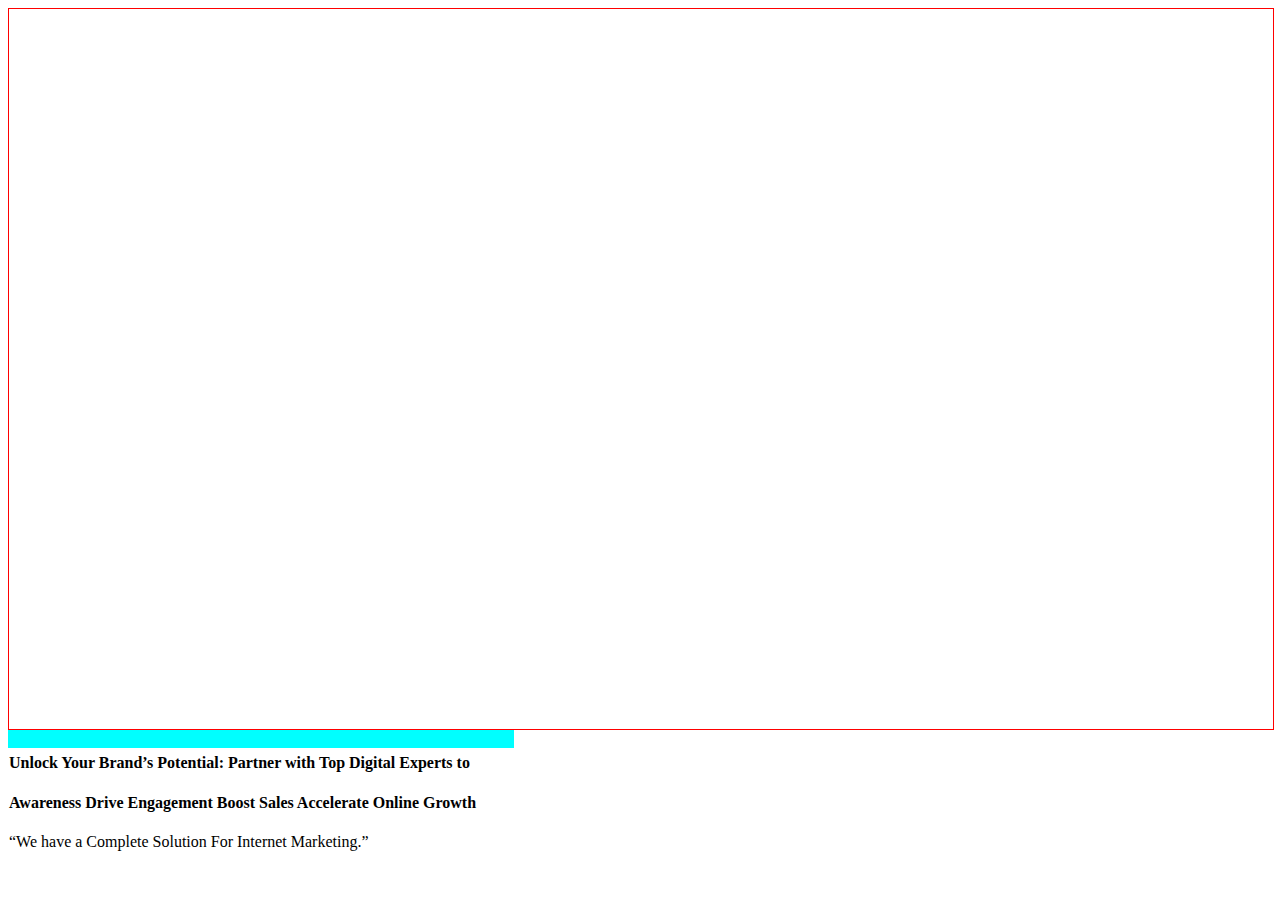
==== 1.html @ ee347265 "load" ====
<!DOCTYPE html>
<html lang="en">

<head>
    <meta charset="UTF-8">
    <meta name="viewport" content="width=device-width, initial-scale=1.0">
    <title>Document</title>
    <style>
        .box {
            height: 80vh;
            border: 1px solid red;
            width: 100%;
        }
    </style>
</head>

<body>
    <div class="box">
        <iframe width="100%" height="100%" style="object-fit: cover;object-position: center;"
            src="https://www.youtube.com/embed/usyYMVoJBBs?autoplay=1&mute=1&loop=1&playlist=usyYMVoJBBs&controls=0&modestbranding=1&rel=0"
            title="YouTube video player" frameborder="0"
            allow="accelerometer; autoplay; clipboard-write; encrypted-media; gyroscope; picture-in-picture; web-share"
            referrerpolicy="strict-origin-when-cross-origin" allowfullscreen></iframe>

        <div class="banner_content">
            <h4>Unlock Your Brand’s Potential: Partner with Top Digital Experts to</h4>
            <h4>Awareness
                Drive Engagement
                Boost Sales
                Accelerate Online Growth</h4>
            <p>“We have a Complete Solution For Internet Marketing.”</p>
        </div>
    </div>



<div style="background-color: aqua;width: 40%;" class="">
    <img src="social-lettering-seo-with-target-search-bar-and-magnifying-glass-text.gif" height="auto" width="50%" alt="">


</div>


</body>

</html>
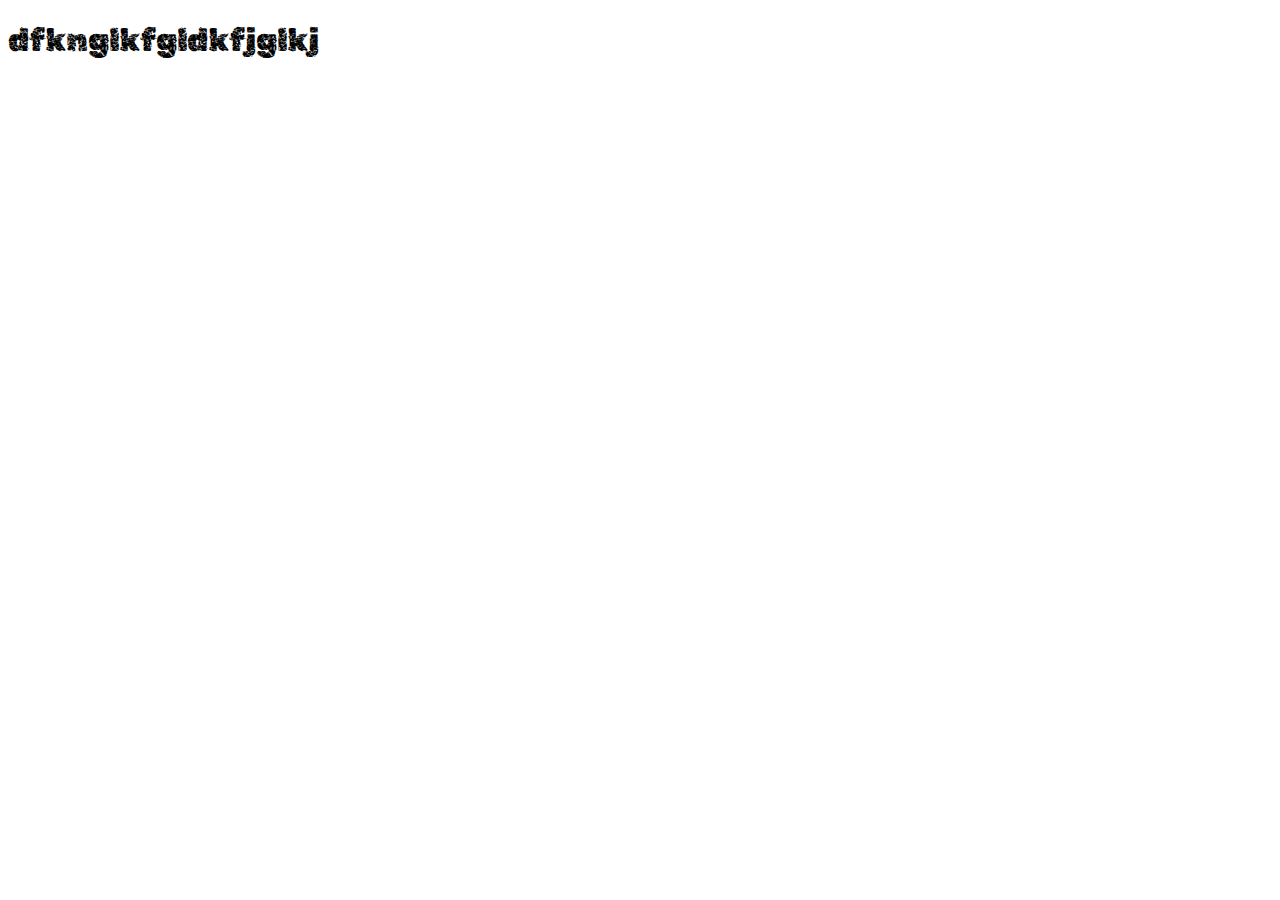
==== commit 62c55c07: "load" ====
--- a/1.html
+++ b/1.html
@@ -5,40 +5,29 @@
     <meta charset="UTF-8">
     <meta name="viewport" content="width=device-width, initial-scale=1.0">
     <title>Document</title>
+    <link rel="preconnect" href="https://fonts.googleapis.com">
+<link rel="preconnect" href="https://fonts.gstatic.com" crossorigin>
+<link href="https://fonts.googleapis.com/css2?family=Edu+AU+VIC+WA+NT+Hand:wght@400..700&family=Rubik+Distressed&family=Rubik+Maps&display=swap" rel="stylesheet">
     <style>
         .box {
             height: 80vh;
             border: 1px solid red;
             width: 100%;
         }
+        .rubik-distressed-regular {
+  font-family: "Rubik Distressed", system-ui;
+  font-weight: 400;
+  font-style: normal;
+}
     </style>
+    
 </head>
 
 <body>
-    <div class="box">
-        <iframe width="100%" height="100%" style="object-fit: cover;object-position: center;"
-            src="https://www.youtube.com/embed/usyYMVoJBBs?autoplay=1&mute=1&loop=1&playlist=usyYMVoJBBs&controls=0&modestbranding=1&rel=0"
-            title="YouTube video player" frameborder="0"
-            allow="accelerometer; autoplay; clipboard-write; encrypted-media; gyroscope; picture-in-picture; web-share"
-            referrerpolicy="strict-origin-when-cross-origin" allowfullscreen></iframe>
-
-        <div class="banner_content">
-            <h4>Unlock Your Brand’s Potential: Partner with Top Digital Experts to</h4>
-            <h4>Awareness
-                Drive Engagement
-                Boost Sales
-                Accelerate Online Growth</h4>
-            <p>“We have a Complete Solution For Internet Marketing.”</p>
-        </div>
-    </div>
+    
 
 
-
-<div style="background-color: aqua;width: 40%;" class="">
-    <img src="social-lettering-seo-with-target-search-bar-and-magnifying-glass-text.gif" height="auto" width="50%" alt="">
-
-
-</div>
+ <h1 class="rubik-distressed-regular">dfknglkfgldkfjglkj</h1>
 
 
 </body>
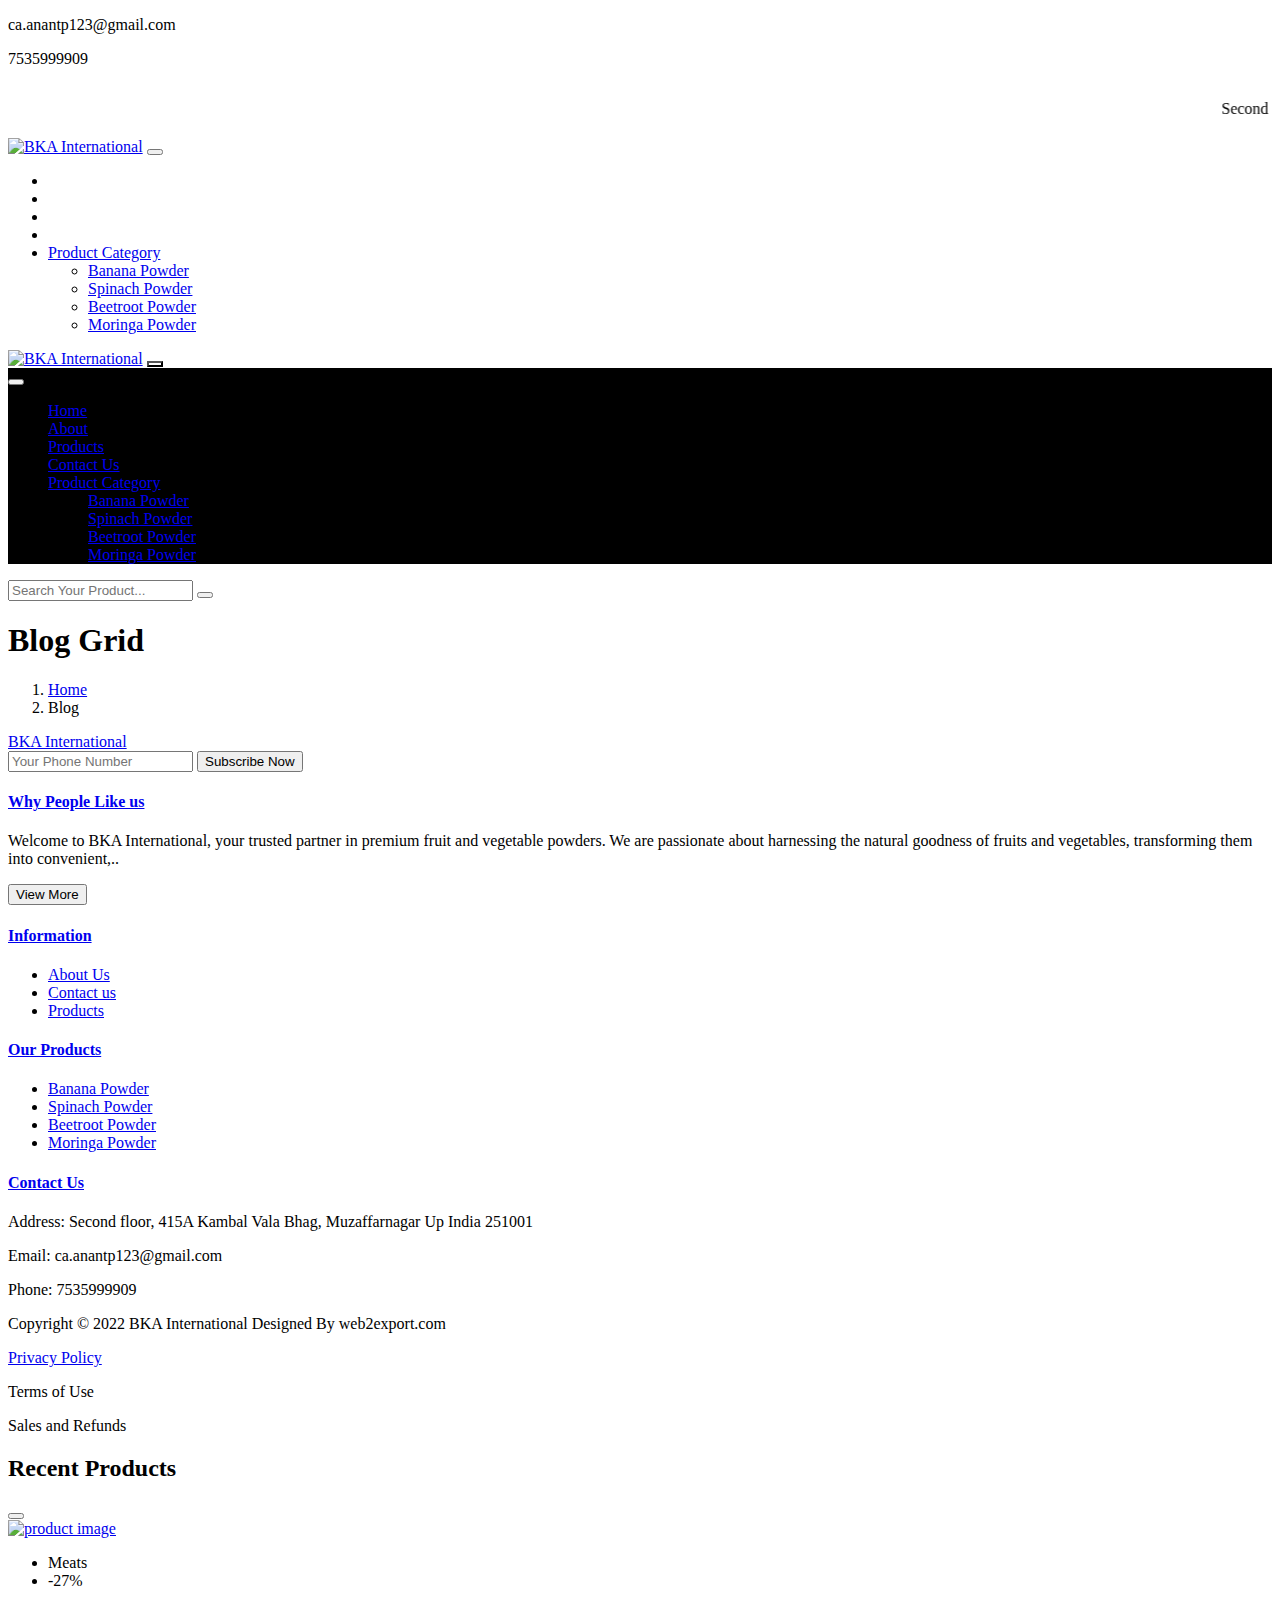
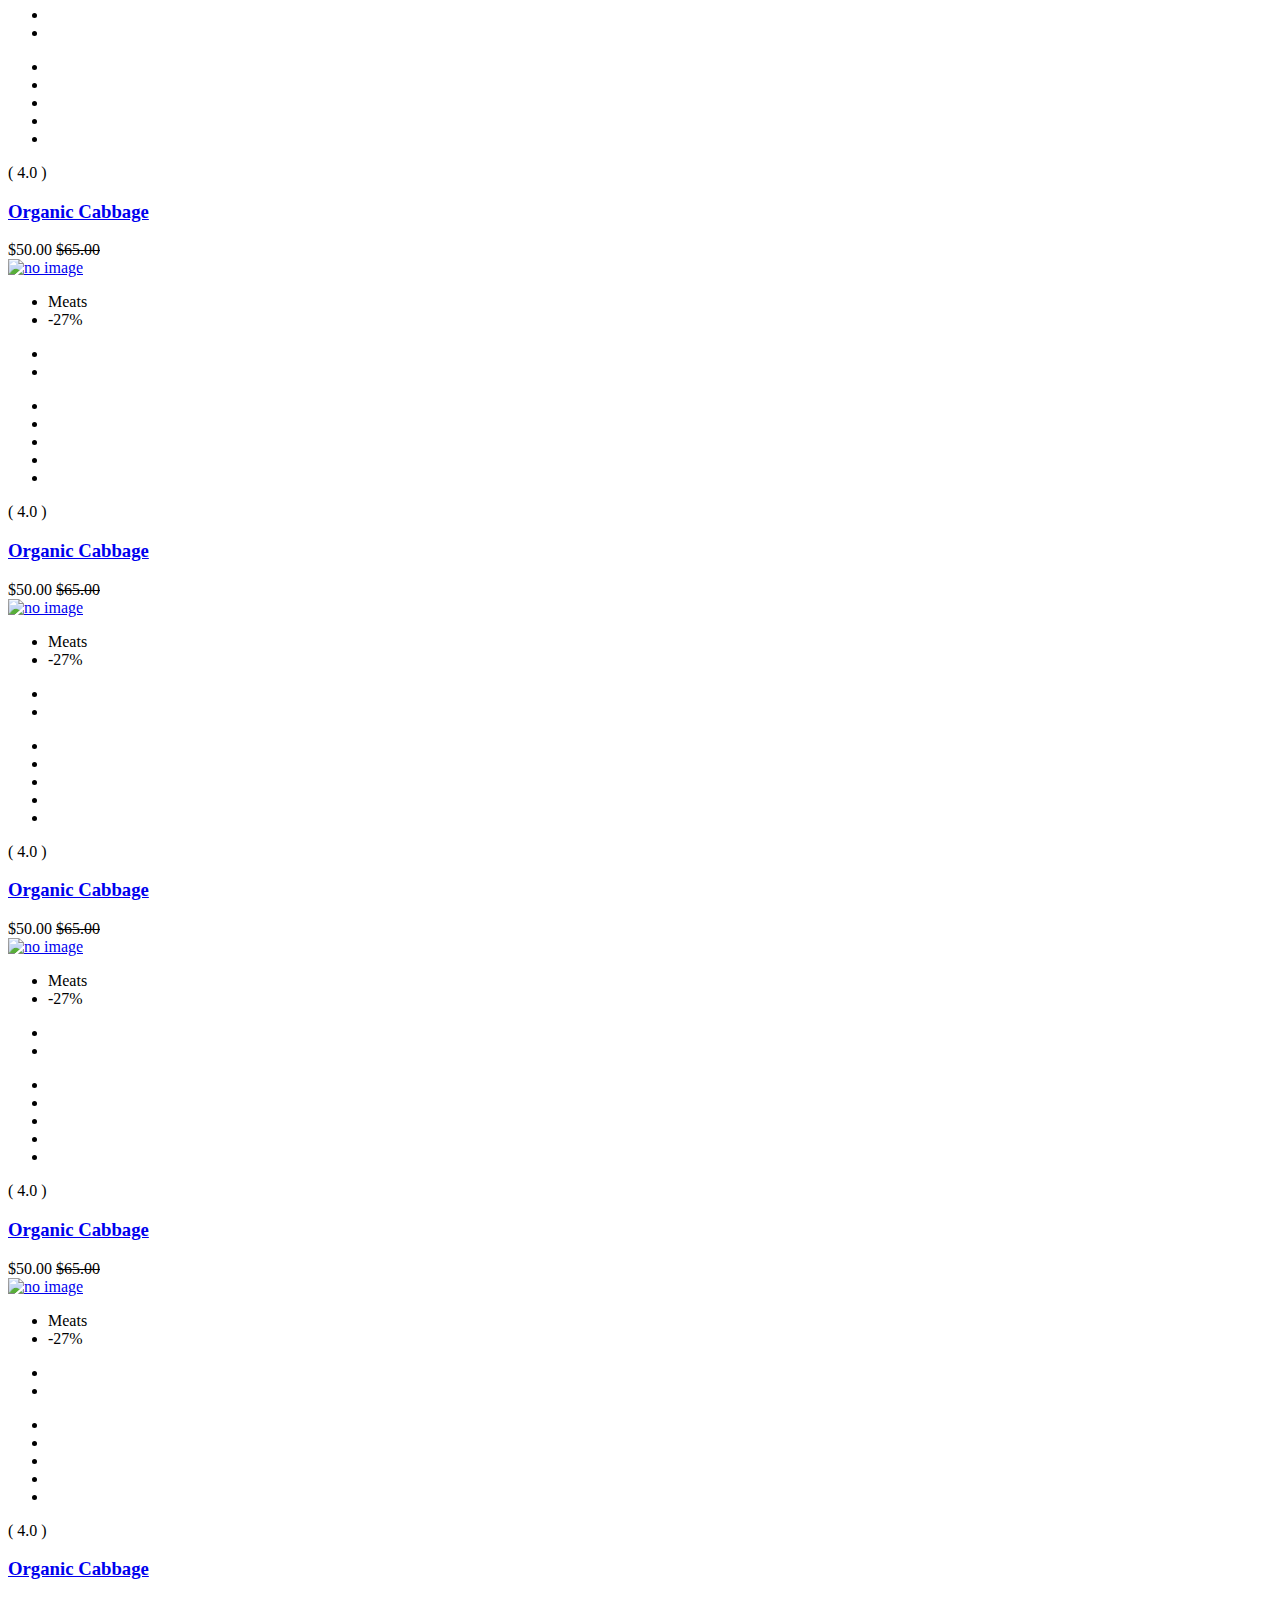
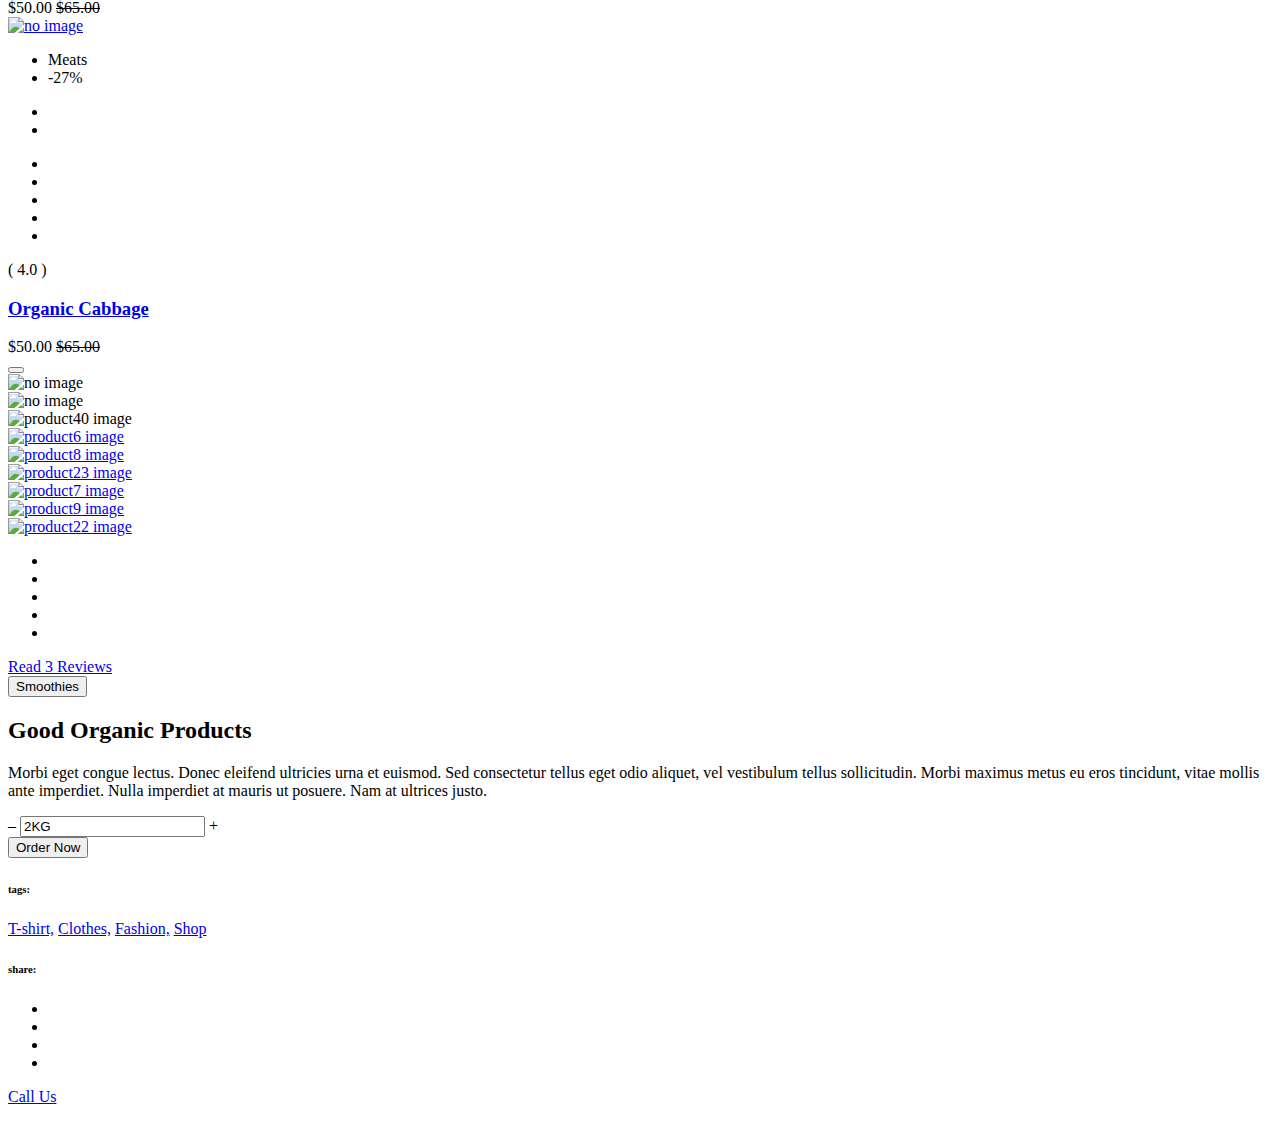
==== commit 30d38bf8: "load" ====
--- a/1.html
+++ b/1.html
@@ -1,35 +1,868 @@
 <!DOCTYPE html>
 <html lang="en">
 
+
 <head>
     <meta charset="UTF-8">
+    <meta http-equiv="X-UA-Compatible" content="IE=edge">
     <meta name="viewport" content="width=device-width, initial-scale=1.0">
-    <title>Document</title>
-    <link rel="preconnect" href="https://fonts.googleapis.com">
-<link rel="preconnect" href="https://fonts.gstatic.com" crossorigin>
-<link href="https://fonts.googleapis.com/css2?family=Edu+AU+VIC+WA+NT+Hand:wght@400..700&family=Rubik+Distressed&family=Rubik+Maps&display=swap" rel="stylesheet">
-    <style>
-        .box {
-            height: 80vh;
-            border: 1px solid red;
-            width: 100%;
-        }
-        .rubik-distressed-regular {
-  font-family: "Rubik Distressed", system-ui;
-  font-weight: 400;
-  font-style: normal;
-}
-    </style>
-    
+    <title>Banana Powder Exporters in Vietnam || Bkainternational </title>
+    <meta name="keywords"
+        content="Banana Powder Exporters in Vietnam , Banana Powder Exporters in Philippines , Banana Powder Exporters in Belgium " />
+    <meta name="description"
+        content="Banana Powder is processed from the fresh bananas. Banana Powder Exporters in Vietnam is typically the best quality powder that is found in many sectors light. " />
+    <link rel="canonical" href=" https://bkainternational.com/ " />
+    <meta name="ROBOTS" content="index, follow" />
+
+    <!-- favicon icon -->
+    <link rel="shortcut icon" href="assets/images/icons/favicon.ico" type="image/x-icon">
+
+    <!-- Include fontawesome CDN -->
+    <link rel="stylesheet" href="../../../../cdnjs.cloudflare.com/ajax/libs/font-awesome/6.0.0-beta3/css/all.min.css"
+        integrity="sha512-Fo3rlrZj/k7ujTnHg4CGR2D7kSs0v4LLanw2qksYuRlEzO+tcaEPQogQ0KaoGN26/zrn20ImR1DfuLWnOo7aBA=="
+        crossorigin="anonymous" referrerpolicy="no-referrer" />
+    <link rel="stylesheet" href="https://cdnjs.cloudflare.com/ajax/libs/font-awesome/6.5.2/css/all.min.css"
+        integrity="sha512-SnH5WK+bZxgPHs44uWIX+LLJAJ9/2PkPKZ5QiAj6Ta86w+fsb2TkcmfRyVX3pBnMFcV7oQPJkl9QevSCWr3W6A=="
+        crossorigin="anonymous" referrerpolicy="no-referrer" />
+    <!-- Include google fonts CDN -->
+    <link rel="preconnect" href="https://fonts.googleapis.com/">
+    <link rel="preconnect" href="https://fonts.gstatic.com/" crossorigin>
+    <link
+        href="https://fonts.googleapis.com/css2?family=Montserrat:wght@400;500;600;700;800;900&amp;family=Roboto:wght@400;500;700;900&amp;display=swap"
+        rel="stylesheet">
+
+    <!-- Include bootstrap CSS -->
+    <link rel="stylesheet" href="assets/css/bootstrap.min.css">
+
+    <!-- Include aos CSS -->
+    <link rel="stylesheet" href="assets/css/aos.css">
+
+    <!-- Include magnific-popup CSS -->
+    <link rel="stylesheet" href="assets/css/magnific-popup.css">
+
+    <!-- Include nice-select CSS -->
+    <link rel="stylesheet" href="assets/css/nice-select.css">
+
+    <!-- Include slick-theme CSS -->
+    <link rel="stylesheet" href="assets/css/slick-theme.css">
+
+    <!-- Include slick CSS -->
+    <link rel="stylesheet" href="assets/css/slick.css">
+
+    <!-- Include stylesheet CSS -->
+    <link rel="stylesheet" href="assets/css/style.css">
+
 </head>
 
 <body>
-    
-
-
- <h1 class="rubik-distressed-regular">dfknglkfgldkfjglkj</h1>
-
+    <!-- body wrap start -->
+    <div class="body-wrap overflow-hidden">
+        <!-- back-to-top start -->
+        <div class="backtotop">
+            <a href="#!" class="scroll">
+                <i class="fas fa-arrow-up fw-bold"></i>
+            </a>
+        </div>
+        <!-- back-to-top end -->
+
+        <!-- header section start -->
+        <header class="header_section header_1">
+            <!-- top header start -->
+            <div class="top_header_main d-none d-sm-block">
+                <div class="container">
+                    <div class="header_top d-flex align-items-center justify-content-between">
+                        <div class="header_top_content d-flex pt-2">
+                            <div class="mail_text_content d-flex">
+                                <p class="mail_icon"><span><i class="far fa-envelope text-white pe-2"></i></span></p>
+                                <p class="mail_text"> ca.anantp123@gmail.com</p>
+                            </div>
+                            <div class="address_text_content d-flex">
+                                <p class="mail_icon"><span><i class="fas fa-map-marker-alt text-white pe-2"></i></span>
+                                </p>
+                                <p class="address_text">7535999909</p>
+                            </div>
+                        </div>
+                        <div class="header_top_socials pt-2">
+                            <marquee behavior="" direction="">
+                                <p class="text-white">Second floor, 415A Kambal Vala Bhag, Muzaffarnagar UP India-251001
+                                </p>
+                            </marquee>
+                        </div>
+                    </div>
+                </div>
+            </div>
+            <!-- top header end -->
+
+            <!-- bottom header start -->
+            <div class="header_bottom_main">
+                <div class="container">
+                    <!-- web menubar start-->
+                    <div class="webMenu d-none d-lg-block position-relative">
+                        <nav class="navbar navbar-expand-lg navbar-light">
+                            <a class="navbar-brand position-relative" href="index.html"> <img src="logo.png"
+                                    height="170px" width="170px" alt="BKA International
+                                "></a>
+                            <button class="navbar-toggler" type="button" data-bs-toggle="collapse"
+                                data-bs-target="#navbarSupportedContent" aria-controls="navbarSupportedContent"
+                                aria-expanded="false" aria-label="Toggle navigation">
+                                <span class="navbar-toggler-icon"></span>
+                            </button>
+                            <div class="collapse navbar-collapse" id="navbarSupportedContent">
+                                <ul class="navbar-nav main_menu_list m-auto after_navbar">
+                                    <li class="nav-item nav_item_has_child px-2 dropdown">
+                                        <a class="nav-link active " style="color:white" href="index.html">Home</a>
+
+
+                                    </li>
+                                    <li class="nav-item nav_item_has_child px-2 dropdown">
+                                        <a class="nav-link    " style="color:white" href="about-us.html">About Us</a>
+
+
+                                    </li>
+                                    <li class="nav-item nav_item_has_child px-2 dropdown">
+                                        <a class="nav-link  " style="color:white" href="contact-us.html">Contact Us</a>
+
+
+                                    </li>
+                                    <li class="nav-item nav_item_has_child px-2 dropdown">
+                                        <a class="nav-link  " style="color:white" href="product.html">Our
+                                            Products</a>
+
+
+                                    </li>
+                                    <li class="nav-item dropdown">
+                                        <a class="nav-link dropdown-toggle" href="#" role="button"
+                                            data-bs-toggle="dropdown" aria-expanded="false">
+                                            Product Category
+                                        </a>
+                                        <ul class="dropdown-menu">
+                                            <li><a class="dropdown-item" href="banana-powder.html">Banana Powder</a>
+                                            </li>
+                                            <li><a class="dropdown-item" href="spinach-powder.html">Spinach Powder</a>
+                                            </li>
+
+                                            <li><a class="dropdown-item" href="beetroot-powder.html">Beetroot Powder</a>
+                                            </li>
+                                            <li><a class="dropdown-item" href="moringa-powder.html">Moringa Powder</a>
+                                            </li>
+                                        </ul>
+                                    </li>
+                                </ul>
+                            </div>
+
+                        </nav>
+
+                    </div>
+                    <!-- mobile menubar start -->
+                    <div class="mobileMenu d-block d-lg-none">
+                        <nav class="navbar navbar-expand-lg navbar-light">
+                            <a class="navbar-brand position-relative" href="index.html"> <img src="logo.png"
+                                    height="150px" width="150px" alt="BKA International
+                                "></a>
+                            <button class="navbar-toggler" style="background:white" type="button"
+                                data-bs-toggle="offcanvas" data-bs-target="#offcanvasScrolling"
+                                aria-controls="offcanvasScrolling" aria-expanded="false" aria-label="Toggle navigation">
+                                <span class="navbar-toggler-icon"></span>
+                            </button>
+                            <div class="offcanvas offcanvas-start show text-bg-dark" style="background:black"
+                                data-bs-scroll="true" data-bs-backdrop="false" tabindex="-1" id="offcanvasScrolling"
+                                aria-labelledby="offcanvasScrollingLabel">
+                                <div class="offcanvas-header">
+                                    <button type="button" class="btn-close mobile_menu_close text-reset"
+                                        data-bs-dismiss="offcanvas" aria-label="Close"></button>
+                                </div>
+                                <div class="offcanvas-body">
+                                    <ul class="navbar-nav main_menu_list m-auto">
+                                        <li class="nav-item pe-4  ">
+                                            <a class="nav-link text-dark" href="index.html">Home</a>
+
+                                        </li>
+                                        <li class="nav-item pe-4  ">
+                                            <a class="nav-link  text-dark" href="about-us.html">About</a>
+
+                                        </li>
+                                        <li class="nav-item pe-4  ">
+                                            <a class="nav-link  text-dark" href="product.html">Products</a>
+
+                                        </li>
+                                        <li class="nav-item pe-5">
+                                            <a class="nav-link  text-dark" href="contact-us.html">Contact Us</a>
+                                        </li>
+                                        <li class="nav-item dropdown">
+                                            <a class="nav-link dropdown-toggle" href="#" role="button"
+                                                data-bs-toggle="dropdown" aria-expanded="false">
+                                                Product Category
+                                            </a>
+                                            <ul class="dropdown-menu">
+                                                <li><a class="dropdown-item" href="banana-powder.html">Banana Powder</a>
+                                                </li>
+                                                <li><a class="dropdown-item" href="spinach-powder.html">Spinach
+                                                        Powder</a></li>
+
+                                                <li><a class="dropdown-item" href="beetroot-powder.html">Beetroot
+                                                        Powder</a></li>
+                                                <li><a class="dropdown-item" href="moringa-powder.html">Moringa
+                                                        Powder</a></li>
+                                            </ul>
+                                        </li>
+                                    </ul>
+                                </div>
+                            </div>
+
+                        </nav>
+                    </div>
+                </div>
+                <!-- collapse search - start -->
+                <div class="main_search_collapse collapse" id="main_search_collapse">
+                    <div class="main_search_form position-relative card">
+                        <div class="container">
+                            <form action="#">
+                                <div class="form_item position-relative">
+                                    <input type="search" class="form-control rounded-pill py-3" name="search"
+                                        placeholder="Search Your Product...">
+                                    <button type="submit" class="submit_btn"><i class="fas fa-search"></i></button>
+                                </div>
+                            </form>
+                        </div>
+                    </div>
+                </div>
+                <!-- collapse search - end -->
+            </div>
+        </header>
+
+        <!-- Page Header Start -->
+        <div class="container-fluid page-header wow fadeIn" data-wow-delay="0.1s">
+            <div class="container">
+                <h1 class="display-3 text-white mb-3 animated slideInDown">Blog Grid</h1>
+                <nav aria-label="breadcrumb animated slideInDown">
+                    <ol class="breadcrumb mb-0">
+                        <li class="breadcrumb-item"><a class="text-white" href="#">Home</a></li>
+
+                        <li class="breadcrumb-item text-white active" aria-current="page">Blog </li>
+                    </ol>
+                </nav>
+            </div>
+        </div>
+        <!-- Page Header End -->
+
+        <div class="container mt-20 pb-20">
+ 
+        </div>
+    </div>
+
+
+
+
+    <!-- footer section start -->
+    <footer class="footer_section position-relative border_top">
+        <div class="footer_section_wrap sec_top_space_50"
+            style="background-image: url(assets/images/footer/footer.png)">
+            <div class="container">
+                <div
+                    class="footer_top_content d-flex flex-column flex-lg-row justify-content-between align-items-center">
+                    <div class="footer_top_logo">
+                        <a href="index-3.html" class="text-white">BKA
+                            International</a>
+                    </div>
+                    <div class="footer_top_subs position-relative">
+                        <input class="rounded-pill" type="search" name="search" placeholder="Your Phone Number">
+                        <a href="#!"><button type="button"
+                                class="btn custom_btn rounded-pill text-white position-absolute">Subscribe Now <i
+                                    class="fas fa-long-arrow-alt-right"></i></button></a>
+                    </div>
+                    <!-- <div class="footer_top_social">
+                            <ul class="list-unstyled d-flex justify-content-end">
+                                <li class="me-3"><a href="#!"><i class="fab fa-twitter"></i></a></li>
+                                <li class="me-3"><a href="#!"><i class="fab fa-facebook-f"></i></a></li>
+                                <li class="me-3"><a href="#!"><i class="fab fa-youtube"></i></a></li>
+                                <li><a href="#!"><i class="fab fa-google-plus-g"></i></a></li>
+                            </ul>
+                        </div> -->
+                </div>
+                <div class="footer_inner_content sec_space_xs_70">
+                    <div class="footer_inner_content_wrap">
+                        <div class="row">
+                            <div class="col-md-6 col-lg-3">
+                                <div class="footer_inner_choose_content">
+                                    <div class="footer_inner_choose_title">
+                                        <h4>
+                                            <a href="#!" class="text-white">Why People Like us</a>
+                                        </h4>
+                                    </div>
+                                    <div class="footer_inner_choose_desc pt-2">
+                                        <p>Welcome to BKA International, your trusted partner in premium fruit and
+                                            vegetable powders. We are passionate about harnessing the natural goodness
+                                            of fruits and vegetables, transforming them into convenient,..</p>
+                                    </div>
+                                    <div class="footer_inner_choose">
+                                        <a href="about-us.html"><button type="button"
+                                                class="btn custom_btn rounded-pill px-4 text-white">View More <i
+                                                    class="fas fa-long-arrow-alt-right"></i></button></a>
+                                    </div>
+                                </div>
+                            </div>
+                            <div class="col-md-6 col-lg-3">
+                                <div class="footer_inner_info_content">
+                                    <div class="footer_inner_info_title">
+                                        <h4>
+                                            <a href="#!" class="text-white">Information</a>
+                                        </h4>
+                                    </div>
+                                    <div class="footer_inner_info_item pt-2">
+                                        <ul class="list-unstyled">
+                                            <li><a href="about-us.html">About Us</a></li>
+                                            <li><a href="contact-us.html">Contact us</a></li>
+
+                                            <li><a href="product.html">Products</a></li>
+
+                                        </ul>
+                                    </div>
+                                </div>
+                            </div>
+                            <div class="col-md-6 col-lg-3">
+                                <div class="footer_inner_acct_content">
+                                    <div class="footer_inner_acct_title">
+                                        <h4>
+                                            <a href="product.html" class="text-white">Our Products</a>
+                                        </h4>
+                                    </div>
+                                    <div class="footer_inner_acct_item pt-2">
+                                        <ul class="list-unstyled">
+
+                                            <li><a href="#!">Banana Powder</a></li>
+                                            <li><a href="#!">Spinach Powder</a></li>
+                                            <li><a href="#!">Beetroot Powder</a></li>
+                                            <li><a href="#!">Moringa Powder</a></li>
+                                        </ul>
+                                    </div>
+                                </div>
+                            </div>
+                            <div class="col-md-6 col-lg-3">
+                                <div class="footer_inner_cotc_content">
+                                    <div class="footer_inner_ctc_title">
+                                        <h4>
+                                            <a href="#!" class="text-white">Contact Us</a>
+                                        </h4>
+                                    </div>
+                                    <div class="footer_inner_ctc_info pt-2 text-white">
+                                        <p>Address: <font>Second floor, 415A Kambal Vala Bhag, Muzaffarnagar Up India
+                                                251001</font>
+                                        </p>
+                                        <p>Email: <font> ca.anantp123@gmail.com
+                                            </font>
+                                        </p>
+                                        <p>Phone: <font> 7535999909
+                                            </font>
+                                        </p>
+                                        <!-- <div class="footer_inner_payment_ctc">
+                                                <div class="footer_inner_payment_title">
+                                                    <h5 class="text-white">Payment Accepted</h5>
+                                                </div>
+                                                <div class="footer_inner_payment_thumb pt-3">
+                                                    <a href="#!"><img src="assets/images/payment/payment.png"
+                                                            alt="no image"></a>
+                                                </div>
+                                            </div> -->
+                                    </div>
+                                </div>
+                            </div>
+                        </div>
+                    </div>
+                </div>
+                <div class="footer_bootom_content">
+                    <div class="footer_bootom_wrap">
+                        <div class="container">
+                            <div class="row">
+                                <div class="col-md-6">
+                                    <div class="footer_bootom_copyright">
+                                        <p>Copyright © 2022 <font>BKA
+                                                International</font> Designed By web2export.com</p>
+                                    </div>
+                                </div>
+                                <div class="col-md-6">
+                                    <div
+                                        class="footer_bootom_privicy_cont d-flex justify-content-center align-items-center">
+                                        <div class="footer_bootom_privicy pe-5">
+                                            <a href="#!">
+                                                <p class="priv position-relative">Privacy Policy</p>
+                                            </a>
+                                        </div>
+                                        <div class="footer_bootom_terms pe-5">
+                                            <p class="position-relative">Terms of Use</p>
+                                        </div>
+                                        <div class="footer_bootom_refunds">
+                                            <p>Sales and Refunds</p>
+                                        </div>
+                                    </div>
+                                </div>
+                            </div>
+                        </div>
+                    </div>
+                </div>
+            </div>
+        </div>
+    </footer>
+    <!-- footer section end -->
+
+    <!-- view recently products start -->
+
+    <div class="modal fade recent_product" id="staticBackdrop" data-bs-backdrop="static" data-bs-keyboard="false"
+        tabindex="-1" aria-labelledby="staticBackdropLabel" aria-hidden="true">
+        <div class="modal-dialog modal-dialog-centered">
+            <div class="modal-content">
+                <div class="modal-header">
+                    <h2 class="recent_product_title">Recent Products</h2>
+                    <button type="button" class="btn-close" data-bs-dismiss="modal" aria-label="Close"></button>
+                </div>
+                <div class="modal-body">
+                    <div class="container">
+                        <div class="row g-2">
+                            <div class="col-sm-6 col-lg-4">
+                                <div class="product_layout_1 overflow-hidden position-relative">
+                                    <div class="product_layout_content bg-white position-relative">
+                                        <div class="product_image_wrap">
+                                            <a class="product_image d-flex justify-content-center align-items-center"
+                                                href="product-detail.html">
+                                                <img src="assets/images/product/product9.png" alt="product image">
+                                            </a>
+                                            <ul class="product_badge_group ul_li_block">
+                                                <li><span
+                                                        class="product_badge badge_meats position-absolute rounded-pill text-uppercase">Meats</span>
+                                                </li>
+                                                <li><span
+                                                        class="product_badge badge_discount position-absolute rounded-pill">-27%</span>
+                                                </li>
+                                            </ul>
+                                            <ul class="product_action_btns ul_li_block d-flex">
+                                                <li><a class="tooltips" data-placement="top" title="Search Product"
+                                                        href="#!"><i class="fas fa-search"></i></a></li>
+                                                <li><a class="tooltips" data-placement="top" title="Add To Cart"
+                                                        href="#product_quick_view" data-bs-toggle="modal"><i
+                                                            class="fas fa-shopping-bag"></i></a></li>
+                                            </ul>
+                                        </div>
+                                        <div class="rating_wrap d-flex">
+                                            <ul class="rating_star ul_li">
+                                                <li class="active"><i class="fas fa-star"></i></li>
+                                                <li class="active"><i class="fas fa-star"></i></li>
+                                                <li class="active"><i class="fas fa-star"></i></li>
+                                                <li class="active"><i class="fas fa-star"></i></li>
+                                                <li><i class="far fa-star"></i></li>
+                                            </ul>
+                                            <span class="shop_review_text">( 4.0 )</span>
+                                        </div>
+                                        <div class="product_content">
+                                            <h3 class="product_title">
+                                                <a href="product-detail.html">Organic Cabbage</a>
+                                            </h3>
+                                            <div class="product_price">
+                                                <span class="sale_price pe-1">$50.00</span>
+                                                <del>$65.00</del>
+                                            </div>
+                                        </div>
+                                    </div>
+                                </div>
+                            </div>
+                            <div class="col-sm-6 col-lg-4">
+                                <div class="product_layout_1 overflow-hidden position-relative">
+                                    <div class="product_layout_content bg-white position-relative">
+                                        <div class="product_image_wrap">
+                                            <a class="product_image d-flex justify-content-center align-items-center"
+                                                href="product-detail.html">
+                                                <img src="assets/images/product/product10.png" alt="no image">
+                                            </a>
+                                            <ul class="product_badge_group ul_li_block">
+                                                <li><span
+                                                        class="product_badge badge_meats position-absolute rounded-pill text-uppercase">Meats</span>
+                                                </li>
+                                                <li><span
+                                                        class="product_badge badge_discount position-absolute rounded-pill">-27%</span>
+                                                </li>
+                                            </ul>
+                                            <ul class="product_action_btns ul_li_block d-flex">
+                                                <li><a class="tooltips" data-placement="top" title="Search Product"
+                                                        href="#!"><i class="fas fa-search"></i></a></li>
+                                                <li><a class="tooltips" data-placement="top" title="Add To Cart"
+                                                        href="#product_quick_view" data-bs-toggle="modal"><i
+                                                            class="fas fa-shopping-bag"></i></a></li>
+                                            </ul>
+                                        </div>
+                                        <div class="rating_wrap d-flex">
+                                            <ul class="rating_star ul_li">
+                                                <li class="active"><i class="fas fa-star"></i></li>
+                                                <li class="active"><i class="fas fa-star"></i></li>
+                                                <li class="active"><i class="fas fa-star"></i></li>
+                                                <li class="active"><i class="fas fa-star"></i></li>
+                                                <li><i class="far fa-star"></i></li>
+                                            </ul>
+                                            <span class="shop_review_text">( 4.0 )</span>
+                                        </div>
+                                        <div class="product_content">
+                                            <h3 class="product_title">
+                                                <a href="product-detail.html">Organic Cabbage</a>
+                                            </h3>
+                                            <div class="product_price">
+                                                <span class="sale_price pe-1">$50.00</span>
+                                                <del>$65.00</del>
+                                            </div>
+                                        </div>
+                                    </div>
+                                </div>
+                            </div>
+                            <div class="col-sm-6 col-lg-4">
+                                <div class="product_layout_1 overflow-hidden position-relative">
+                                    <div class="product_layout_content bg-white position-relative">
+                                        <div class="product_image_wrap">
+                                            <a class="product_image d-flex justify-content-center align-items-center"
+                                                href="product-detail.html">
+                                                <img src="assets/images/product/product11.png" alt="no image">
+                                            </a>
+                                            <ul class="product_badge_group ul_li_block">
+                                                <li><span
+                                                        class="product_badge badge_meats position-absolute rounded-pill text-uppercase">Meats</span>
+                                                </li>
+                                                <li><span
+                                                        class="product_badge badge_discount position-absolute rounded-pill">-27%</span>
+                                                </li>
+                                            </ul>
+                                            <ul class="product_action_btns ul_li_block d-flex">
+                                                <li><a class="tooltips" data-placement="top" title="Search Product"
+                                                        href="#!"><i class="fas fa-search"></i></a></li>
+                                                <li><a class="tooltips" data-placement="top" title="Add To Cart"
+                                                        href="#product_quick_view" data-bs-toggle="modal"><i
+                                                            class="fas fa-shopping-bag"></i></a></li>
+                                            </ul>
+                                        </div>
+                                        <div class="rating_wrap d-flex">
+                                            <ul class="rating_star ul_li">
+                                                <li class="active"><i class="fas fa-star"></i></li>
+                                                <li class="active"><i class="fas fa-star"></i></li>
+                                                <li class="active"><i class="fas fa-star"></i></li>
+                                                <li class="active"><i class="fas fa-star"></i></li>
+                                                <li><i class="far fa-star"></i></li>
+                                            </ul>
+                                            <span class="shop_review_text">( 4.0 )</span>
+                                        </div>
+                                        <div class="product_content">
+                                            <h3 class="product_title">
+                                                <a href="product-detail.html">Organic Cabbage</a>
+                                            </h3>
+                                            <div class="product_price">
+                                                <span class="sale_price pe-1">$50.00</span>
+                                                <del>$65.00</del>
+                                            </div>
+                                        </div>
+                                    </div>
+                                </div>
+                            </div>
+                            <div class="col-sm-6 col-lg-4">
+                                <div class="product_layout_1 overflow-hidden position-relative">
+                                    <div class="product_layout_content bg-white position-relative">
+                                        <div class="product_image_wrap">
+                                            <a class="product_image d-flex justify-content-center align-items-center"
+                                                href="product-detail.html">
+                                                <img src="assets/images/product/product12.png" alt="no image">
+                                            </a>
+                                            <ul class="product_badge_group ul_li_block">
+                                                <li><span
+                                                        class="product_badge badge_meats position-absolute rounded-pill text-uppercase">Meats</span>
+                                                </li>
+                                                <li><span
+                                                        class="product_badge badge_discount position-absolute rounded-pill">-27%</span>
+                                                </li>
+                                            </ul>
+                                            <ul class="product_action_btns ul_li_block d-flex">
+                                                <li><a class="tooltips" data-placement="top" title="Search Product"
+                                                        href="#!"><i class="fas fa-search"></i></a></li>
+                                                <li><a class="tooltips" data-placement="top" title="Add To Cart"
+                                                        href="#product_quick_view" data-bs-toggle="modal"><i
+                                                            class="fas fa-shopping-bag"></i></a></li>
+                                            </ul>
+                                        </div>
+                                        <div class="rating_wrap d-flex">
+                                            <ul class="rating_star ul_li">
+                                                <li class="active"><i class="fas fa-star"></i></li>
+                                                <li class="active"><i class="fas fa-star"></i></li>
+                                                <li class="active"><i class="fas fa-star"></i></li>
+                                                <li class="active"><i class="fas fa-star"></i></li>
+                                                <li><i class="far fa-star"></i></li>
+                                            </ul>
+                                            <span class="shop_review_text">( 4.0 )</span>
+                                        </div>
+                                        <div class="product_content">
+                                            <h3 class="product_title">
+                                                <a href="product-detail.html">Organic Cabbage</a>
+                                            </h3>
+                                            <div class="product_price">
+                                                <span class="sale_price pe-1">$50.00</span>
+                                                <del>$65.00</del>
+                                            </div>
+                                        </div>
+                                    </div>
+                                </div>
+                            </div>
+                            <div class="col-sm-6 col-lg-4">
+                                <div class="product_layout_1 overflow-hidden position-relative">
+                                    <div class="product_layout_content bg-white position-relative">
+                                        <div class="product_image_wrap">
+                                            <a class="product_image d-flex justify-content-center align-items-center"
+                                                href="product-detail.html">
+                                                <img src="assets/images/product/product9.png" alt="no image">
+                                            </a>
+                                            <ul class="product_badge_group ul_li_block">
+                                                <li><span
+                                                        class="product_badge badge_meats position-absolute rounded-pill text-uppercase">Meats</span>
+                                                </li>
+                                                <li><span
+                                                        class="product_badge badge_discount position-absolute rounded-pill">-27%</span>
+                                                </li>
+                                            </ul>
+                                            <ul class="product_action_btns ul_li_block d-flex">
+                                                <li><a class="tooltips" data-placement="top" title="Search Product"
+                                                        href="#!"><i class="fas fa-search"></i></a></li>
+                                                <li><a class="tooltips" data-placement="top" title="Add To Cart"
+                                                        href="#product_quick_view" data-bs-toggle="modal"><i
+                                                            class="fas fa-shopping-bag"></i></a></li>
+                                            </ul>
+                                        </div>
+                                        <div class="rating_wrap d-flex">
+                                            <ul class="rating_star ul_li">
+                                                <li class="active"><i class="fas fa-star"></i></li>
+                                                <li class="active"><i class="fas fa-star"></i></li>
+                                                <li class="active"><i class="fas fa-star"></i></li>
+                                                <li class="active"><i class="fas fa-star"></i></li>
+                                                <li><i class="far fa-star"></i></li>
+                                            </ul>
+                                            <span class="shop_review_text">( 4.0 )</span>
+                                        </div>
+                                        <div class="product_content">
+                                            <h3 class="product_title">
+                                                <a href="product-detail.html">Organic Cabbage</a>
+                                            </h3>
+                                            <div class="product_price">
+                                                <span class="sale_price pe-1">$50.00</span>
+                                                <del>$65.00</del>
+                                            </div>
+                                        </div>
+                                    </div>
+                                </div>
+                            </div>
+                            <div class="col-sm-6 col-lg-4">
+                                <div class="product_layout_1 overflow-hidden position-relative">
+                                    <div class="product_layout_content bg-white position-relative">
+                                        <div class="product_image_wrap">
+                                            <a class="product_image d-flex justify-content-center align-items-center"
+                                                href="product-detail.html">
+                                                <img src="assets/images/product/product10.png" alt="no image">
+                                            </a>
+                                            <ul class="product_badge_group ul_li_block">
+                                                <li><span
+                                                        class="product_badge badge_meats position-absolute rounded-pill text-uppercase">Meats</span>
+                                                </li>
+                                                <li><span
+                                                        class="product_badge badge_discount position-absolute rounded-pill">-27%</span>
+                                                </li>
+                                            </ul>
+                                            <ul class="product_action_btns ul_li_block d-flex">
+                                                <li><a class="tooltips" data-placement="top" title="Search Product"
+                                                        href="#!"><i class="fas fa-search"></i></a></li>
+                                                <li><a class="tooltips" data-placement="top" title="Add To Cart"
+                                                        href="#product_quick_view" data-bs-toggle="modal"><i
+                                                            class="fas fa-shopping-bag"></i></a></li>
+                                            </ul>
+                                        </div>
+                                        <div class="rating_wrap d-flex">
+                                            <ul class="rating_star ul_li">
+                                                <li class="active"><i class="fas fa-star"></i></li>
+                                                <li class="active"><i class="fas fa-star"></i></li>
+                                                <li class="active"><i class="fas fa-star"></i></li>
+                                                <li class="active"><i class="fas fa-star"></i></li>
+                                                <li><i class="far fa-star"></i></li>
+                                            </ul>
+                                            <span class="shop_review_text">( 4.0 )</span>
+                                        </div>
+                                        <div class="product_content">
+                                            <h3 class="product_title">
+                                                <a href="product-detail.html">Organic Cabbage</a>
+                                            </h3>
+                                            <div class="product_price">
+                                                <span class="sale_price pe-1">$50.00</span>
+                                                <del>$65.00</del>
+                                            </div>
+                                        </div>
+                                    </div>
+                                </div>
+                            </div>
+                        </div>
+                    </div>
+                </div>
+            </div>
+        </div>
+    </div>
+
+    <!-- view recently products end -->
+
+    <!-- quick-view start -->
+
+    <div class="modal fade quick_view" id="product_quick_view" tabindex="-1" aria-labelledby="exampleModalLabel"
+        aria-hidden="true">
+        <div class="modal-dialog modal-dialog-centered">
+            <div class="modal-content position-relative">
+                <button type="button" class="btn-close position-absolute" data-bs-dismiss="modal" aria-label="Close"><i
+                        class="fas fa-times"></i></button>
+                <div class="modal-body p-0">
+                    <div class="container-fluid-full product10_wrap sec_space_small"
+                        style="background-image: url(assets/images/backgrounds/bg17.png)">
+                        <div class="row justify-content-center p-5">
+                            <div class="col-lg-6">
+                                <div class="product10_thumb_content d-flex flex-column">
+                                    <div class="product11_slide_item">
+                                        <div
+                                            class="d-flex justify-content-center align-items-center position-relative overflow-hidden">
+                                            <img src="assets/images/product/product40.png" alt="no image">
+                                        </div>
+                                        <div
+                                            class="d-flex justify-content-center align-items-center position-relative overflow-hidden">
+                                            <img src="assets/images/product/product40.png" alt="no image">
+                                        </div>
+                                        <div
+                                            class="d-flex justify-content-center align-items-center position-relative overflow-hidden">
+                                            <img src="assets/images/product/product40.png" alt="product40 image">
+                                        </div>
+                                    </div>
+
+                                    <div class="product10_thumb_item product11_slide_thumb">
+                                        <div class="thumb_item">
+                                            <a href="#!"><img src="assets/images/product/product6.png"
+                                                    alt="product6 image"></a>
+                                        </div>
+                                        <div class="thumb_item">
+                                            <a href="#!"><img src="assets/images/product/product8.png"
+                                                    alt="product8 image"></a>
+                                        </div>
+                                        <div class="thumb_item">
+                                            <a href="#!"><img src="assets/images/product/product23.png"
+                                                    alt="product23 image"></a>
+                                        </div>
+                                        <div class="thumb_item">
+                                            <a href="#!"><img src="assets/images/product/product6.png"
+                                                    alt="product7 image"></a>
+                                        </div>
+                                        <div class="thumb_item">
+                                            <a href="#!"><img src="assets/images/product/product8.png"
+                                                    alt="product9 image"></a>
+                                        </div>
+                                        <div class="thumb_item">
+                                            <a href="#!"><img src="assets/images/product/product23.png"
+                                                    alt="product22 image"></a>
+                                        </div>
+                                    </div>
+                                </div>
+                            </div>
+                            <div class="col-lg-6">
+                                <div class="rating_wrap d-flex justify-content-between">
+                                    <div class="rating_review_cont d-flex d-flex align-items-center">
+                                        <ul class="rating_star ul_li">
+                                            <li class="active"><i class="fas fa-star"></i></li>
+                                            <li class="active"><i class="fas fa-star"></i></li>
+                                            <li class="active"><i class="fas fa-star"></i></li>
+                                            <li class="active"><i class="fas fa-star"></i></li>
+                                            <li><i class="far fa-star"></i></li>
+                                        </ul>
+                                        <a href="#!" class="review">Read 3 Reviews</a>
+                                    </div>
+                                    <div class="product_btn">
+                                        <a href="#"><button type="button"
+                                                class="btn custom_btn rounded-pill px-4 text-white">Smoothies</button></a>
+                                    </div>
+                                </div>
+                                <h2 class="product_detail_title">Good Organic Products</h2>
+                                <p class="product_detail_desc py-2">Morbi eget congue lectus. Donec eleifend
+                                    ultricies urna et euismod. Sed consectetur tellus eget odio aliquet, vel
+                                    vestibulum tellus sollicitudin. Morbi maximus metus eu eros tincidunt, vitae
+                                    mollis ante imperdiet. Nulla imperdiet at mauris ut posuere. Nam at ultrices
+                                    justo.</p>
+                                <div class="product10_quantity_btn_wrap d-flex align-items-center">
+                                    <div class="quantity_input bg-white">
+                                        <form action="#">
+                                            <span class="input_number_decrement">–</span>
+                                            <input class="input_number" value="2KG">
+                                            <span class="input_number_increment">+</span>
+                                        </form>
+                                    </div>
+                                    <a href="#"><button type="button"
+                                            class="btn custom_btn rounded-pill ms-3 px-5 py-3 text-white">Order Now
+                                            <i class="fas fa-long-arrow-alt-right"></i></button></a>
+                                </div>
+                                <div class="product_tags_wrap d-flex align-items-center mt-5">
+                                    <h6 class="product_tags_title text-uppercase">tags:</h6>
+                                    <div class="tags_item d-flex align-items-center">
+                                        <a href="#!">T-shirt,</a>
+                                        <a class="ms-1" href="#!">Clothes,</a>
+                                        <a class="ms-1" href="#!">Fashion,</a>
+                                        <a class="ms-1" href="#!">Shop</a>
+                                    </div>
+                                </div>
+                                <div class="product_social_links d-flex align-items-center">
+                                    <h6 class="product_social_title text-uppercase">share:</h6>
+                                    <ul class="list-unstyled d-flex mb-0">
+                                        <li><a href="#!"><i class="fab fa-facebook-f"></i></a></li>
+                                        <li><a href="#!"><i class="fab fa-twitter"></i></a></li>
+                                        <li><a href="#!"><i class="fab fa-google-plus-g"></i></a></li>
+                                        <li><a href="#!"><i class="fab fa-pinterest-p"></i></a></li>
+                                    </ul>
+                                </div>
+                            </div>
+                        </div>
+                    </div>
+                </div>
+            </div>
+        </div>
+    </div>
+
+    <!-- quick-view end -->
+
+    </div>
+    <!-- body wrap end -->
+
+    <div class="fixed-bottom p-4">
+        <a href="https://wa.me/917535999909?text=" class="mb-2">
+            <i class="fa-brands fa-whatsapp fa-bounce display-3" style="color: #63E6BE;"></i>
+        </a>
+        <p>
+            <a href="tel:7535999909" class="btn btn-danger"><i class="fa-solid fa-phone fa-shake"></i> Call Us</a>
+        </p>
+    </div>
+
+
+
+    <!-- Include jquery js -->
+    <script src="assets/js/jquery.min.js"></script>
+
+    <!-- Include bootstrap-bundle js -->
+    <script src="assets/js/bootstrap.bundle.min.js"></script>
+
+    <!-- Include aos js -->
+    <script src="assets/js/aos.js"></script>
+
+    <!-- Include jquery-magnific-popup js -->
+    <script src="assets/js/magnific-popup.min.js"></script>
+
+    <!-- Include nice-select js -->
+    <script src="assets/js/nice-select.min.js"></script>
+
+    <!-- Include jquery-countdown js -->
+    <script src="assets/js/countdown.min.js"></script>
+
+    <!-- Include slick js -->
+    <script src="assets/js/slick.min.js"></script>
+
+    <!-- Include custom js -->
+    <script src="assets/js/custom.js"></script>
 
 </body>
 
+
+<!-- Mirrored from jthemes.net/themes/html/organic/index-4.html by HTTrack Website Copier/3.x [XR&CO'2014], Tue, 02 Jul 2024 04:43:31 GMT -->
+
 </html>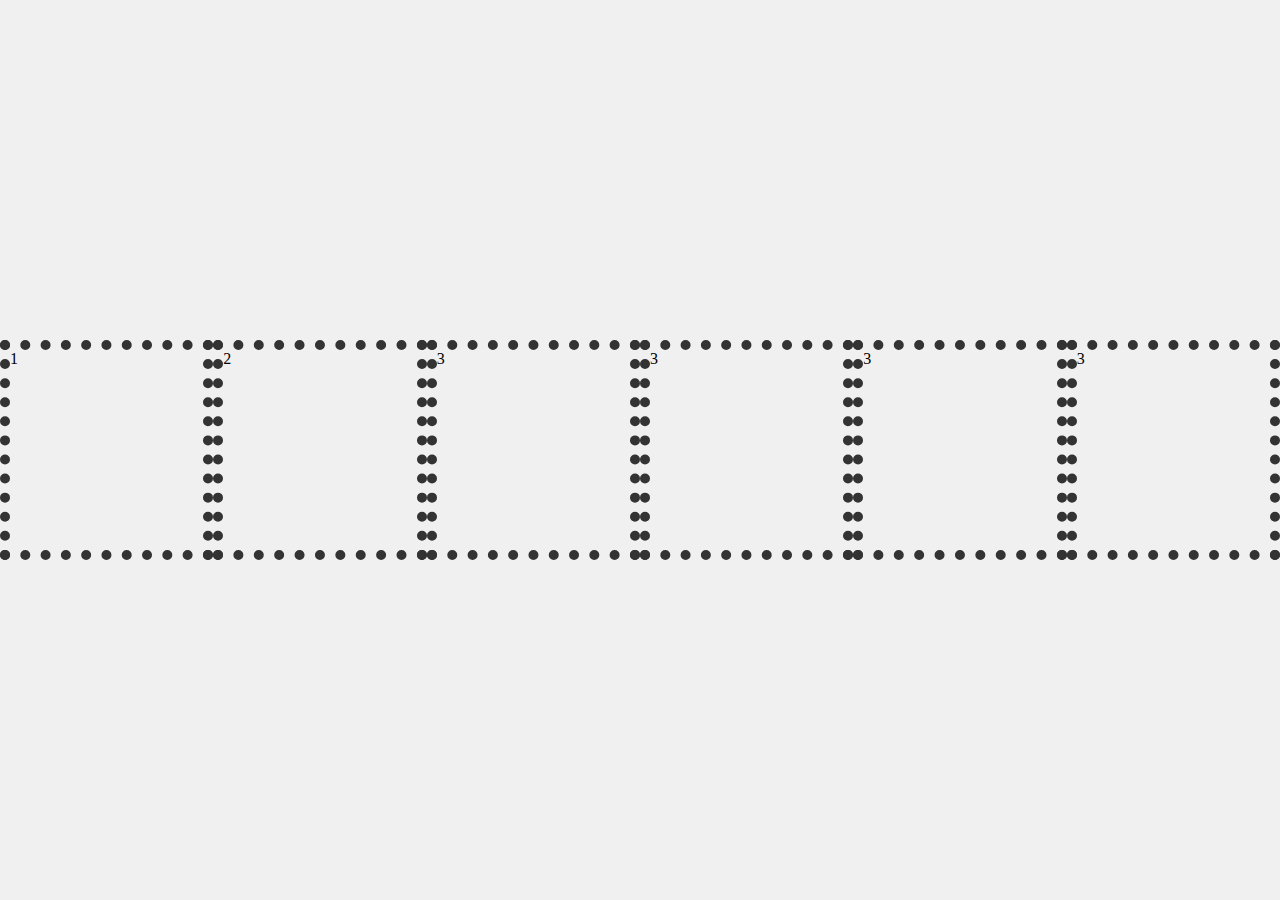
==== commit 426ef37d: "load" ====
--- a/1.html
+++ b/1.html
@@ -1,868 +1,47 @@
 <!DOCTYPE html>
 <html lang="en">
-
-
 <head>
     <meta charset="UTF-8">
-    <meta http-equiv="X-UA-Compatible" content="IE=edge">
     <meta name="viewport" content="width=device-width, initial-scale=1.0">
-    <title>Banana Powder Exporters in Vietnam || Bkainternational </title>
-    <meta name="keywords"
-        content="Banana Powder Exporters in Vietnam , Banana Powder Exporters in Philippines , Banana Powder Exporters in Belgium " />
-    <meta name="description"
-        content="Banana Powder is processed from the fresh bananas. Banana Powder Exporters in Vietnam is typically the best quality powder that is found in many sectors light. " />
-    <link rel="canonical" href=" https://bkainternational.com/ " />
-    <meta name="ROBOTS" content="index, follow" />
+   <style>
+    body {
+    margin: 0;
+    height: 100vh;
+    display: flex;
+    justify-content: center;
+    align-items: center;
+    overflow: hidden;
+    background-color: #f0f0f0;
+}
 
-    <!-- favicon icon -->
-    <link rel="shortcut icon" href="assets/images/icons/favicon.ico" type="image/x-icon">
+.dotted-border {
+    width: 200px;
+    height: 200px;
+    border: 10px dotted #333;
+    position: relative;
+    left: 0%;
+    animation: moveY 13s linear infinite;
+}
 
-    <!-- Include fontawesome CDN -->
-    <link rel="stylesheet" href="../../../../cdnjs.cloudflare.com/ajax/libs/font-awesome/6.0.0-beta3/css/all.min.css"
-        integrity="sha512-Fo3rlrZj/k7ujTnHg4CGR2D7kSs0v4LLanw2qksYuRlEzO+tcaEPQogQ0KaoGN26/zrn20ImR1DfuLWnOo7aBA=="
-        crossorigin="anonymous" referrerpolicy="no-referrer" />
-    <link rel="stylesheet" href="https://cdnjs.cloudflare.com/ajax/libs/font-awesome/6.5.2/css/all.min.css"
-        integrity="sha512-SnH5WK+bZxgPHs44uWIX+LLJAJ9/2PkPKZ5QiAj6Ta86w+fsb2TkcmfRyVX3pBnMFcV7oQPJkl9QevSCWr3W6A=="
-        crossorigin="anonymous" referrerpolicy="no-referrer" />
-    <!-- Include google fonts CDN -->
-    <link rel="preconnect" href="https://fonts.googleapis.com/">
-    <link rel="preconnect" href="https://fonts.gstatic.com/" crossorigin>
-    <link
-        href="https://fonts.googleapis.com/css2?family=Montserrat:wght@400;500;600;700;800;900&amp;family=Roboto:wght@400;500;700;900&amp;display=swap"
-        rel="stylesheet">
+@keyframes moveY {
+    0% {
+      left: 100%;
+    }
+    100% {
+        left: -100%;
 
-    <!-- Include bootstrap CSS -->
-    <link rel="stylesheet" href="assets/css/bootstrap.min.css">
+    }
+}
 
-    <!-- Include aos CSS -->
-    <link rel="stylesheet" href="assets/css/aos.css">
-
-    <!-- Include magnific-popup CSS -->
-    <link rel="stylesheet" href="assets/css/magnific-popup.css">
-
-    <!-- Include nice-select CSS -->
-    <link rel="stylesheet" href="assets/css/nice-select.css">
-
-    <!-- Include slick-theme CSS -->
-    <link rel="stylesheet" href="assets/css/slick-theme.css">
-
-    <!-- Include slick CSS -->
-    <link rel="stylesheet" href="assets/css/slick.css">
-
-    <!-- Include stylesheet CSS -->
-    <link rel="stylesheet" href="assets/css/style.css">
-
+   </style>
+    <title>Infinite Dotted Border</title>
 </head>
-
 <body>
-    <!-- body wrap start -->
-    <div class="body-wrap overflow-hidden">
-        <!-- back-to-top start -->
-        <div class="backtotop">
-            <a href="#!" class="scroll">
-                <i class="fas fa-arrow-up fw-bold"></i>
-            </a>
-        </div>
-        <!-- back-to-top end -->
-
-        <!-- header section start -->
-        <header class="header_section header_1">
-            <!-- top header start -->
-            <div class="top_header_main d-none d-sm-block">
-                <div class="container">
-                    <div class="header_top d-flex align-items-center justify-content-between">
-                        <div class="header_top_content d-flex pt-2">
-                            <div class="mail_text_content d-flex">
-                                <p class="mail_icon"><span><i class="far fa-envelope text-white pe-2"></i></span></p>
-                                <p class="mail_text"> ca.anantp123@gmail.com</p>
-                            </div>
-                            <div class="address_text_content d-flex">
-                                <p class="mail_icon"><span><i class="fas fa-map-marker-alt text-white pe-2"></i></span>
-                                </p>
-                                <p class="address_text">7535999909</p>
-                            </div>
-                        </div>
-                        <div class="header_top_socials pt-2">
-                            <marquee behavior="" direction="">
-                                <p class="text-white">Second floor, 415A Kambal Vala Bhag, Muzaffarnagar UP India-251001
-                                </p>
-                            </marquee>
-                        </div>
-                    </div>
-                </div>
-            </div>
-            <!-- top header end -->
-
-            <!-- bottom header start -->
-            <div class="header_bottom_main">
-                <div class="container">
-                    <!-- web menubar start-->
-                    <div class="webMenu d-none d-lg-block position-relative">
-                        <nav class="navbar navbar-expand-lg navbar-light">
-                            <a class="navbar-brand position-relative" href="index.html"> <img src="logo.png"
-                                    height="170px" width="170px" alt="BKA International
-                                "></a>
-                            <button class="navbar-toggler" type="button" data-bs-toggle="collapse"
-                                data-bs-target="#navbarSupportedContent" aria-controls="navbarSupportedContent"
-                                aria-expanded="false" aria-label="Toggle navigation">
-                                <span class="navbar-toggler-icon"></span>
-                            </button>
-                            <div class="collapse navbar-collapse" id="navbarSupportedContent">
-                                <ul class="navbar-nav main_menu_list m-auto after_navbar">
-                                    <li class="nav-item nav_item_has_child px-2 dropdown">
-                                        <a class="nav-link active " style="color:white" href="index.html">Home</a>
-
-
-                                    </li>
-                                    <li class="nav-item nav_item_has_child px-2 dropdown">
-                                        <a class="nav-link    " style="color:white" href="about-us.html">About Us</a>
-
-
-                                    </li>
-                                    <li class="nav-item nav_item_has_child px-2 dropdown">
-                                        <a class="nav-link  " style="color:white" href="contact-us.html">Contact Us</a>
-
-
-                                    </li>
-                                    <li class="nav-item nav_item_has_child px-2 dropdown">
-                                        <a class="nav-link  " style="color:white" href="product.html">Our
-                                            Products</a>
-
-
-                                    </li>
-                                    <li class="nav-item dropdown">
-                                        <a class="nav-link dropdown-toggle" href="#" role="button"
-                                            data-bs-toggle="dropdown" aria-expanded="false">
-                                            Product Category
-                                        </a>
-                                        <ul class="dropdown-menu">
-                                            <li><a class="dropdown-item" href="banana-powder.html">Banana Powder</a>
-                                            </li>
-                                            <li><a class="dropdown-item" href="spinach-powder.html">Spinach Powder</a>
-                                            </li>
-
-                                            <li><a class="dropdown-item" href="beetroot-powder.html">Beetroot Powder</a>
-                                            </li>
-                                            <li><a class="dropdown-item" href="moringa-powder.html">Moringa Powder</a>
-                                            </li>
-                                        </ul>
-                                    </li>
-                                </ul>
-                            </div>
-
-                        </nav>
-
-                    </div>
-                    <!-- mobile menubar start -->
-                    <div class="mobileMenu d-block d-lg-none">
-                        <nav class="navbar navbar-expand-lg navbar-light">
-                            <a class="navbar-brand position-relative" href="index.html"> <img src="logo.png"
-                                    height="150px" width="150px" alt="BKA International
-                                "></a>
-                            <button class="navbar-toggler" style="background:white" type="button"
-                                data-bs-toggle="offcanvas" data-bs-target="#offcanvasScrolling"
-                                aria-controls="offcanvasScrolling" aria-expanded="false" aria-label="Toggle navigation">
-                                <span class="navbar-toggler-icon"></span>
-                            </button>
-                            <div class="offcanvas offcanvas-start show text-bg-dark" style="background:black"
-                                data-bs-scroll="true" data-bs-backdrop="false" tabindex="-1" id="offcanvasScrolling"
-                                aria-labelledby="offcanvasScrollingLabel">
-                                <div class="offcanvas-header">
-                                    <button type="button" class="btn-close mobile_menu_close text-reset"
-                                        data-bs-dismiss="offcanvas" aria-label="Close"></button>
-                                </div>
-                                <div class="offcanvas-body">
-                                    <ul class="navbar-nav main_menu_list m-auto">
-                                        <li class="nav-item pe-4  ">
-                                            <a class="nav-link text-dark" href="index.html">Home</a>
-
-                                        </li>
-                                        <li class="nav-item pe-4  ">
-                                            <a class="nav-link  text-dark" href="about-us.html">About</a>
-
-                                        </li>
-                                        <li class="nav-item pe-4  ">
-                                            <a class="nav-link  text-dark" href="product.html">Products</a>
-
-                                        </li>
-                                        <li class="nav-item pe-5">
-                                            <a class="nav-link  text-dark" href="contact-us.html">Contact Us</a>
-                                        </li>
-                                        <li class="nav-item dropdown">
-                                            <a class="nav-link dropdown-toggle" href="#" role="button"
-                                                data-bs-toggle="dropdown" aria-expanded="false">
-                                                Product Category
-                                            </a>
-                                            <ul class="dropdown-menu">
-                                                <li><a class="dropdown-item" href="banana-powder.html">Banana Powder</a>
-                                                </li>
-                                                <li><a class="dropdown-item" href="spinach-powder.html">Spinach
-                                                        Powder</a></li>
-
-                                                <li><a class="dropdown-item" href="beetroot-powder.html">Beetroot
-                                                        Powder</a></li>
-                                                <li><a class="dropdown-item" href="moringa-powder.html">Moringa
-                                                        Powder</a></li>
-                                            </ul>
-                                        </li>
-                                    </ul>
-                                </div>
-                            </div>
-
-                        </nav>
-                    </div>
-                </div>
-                <!-- collapse search - start -->
-                <div class="main_search_collapse collapse" id="main_search_collapse">
-                    <div class="main_search_form position-relative card">
-                        <div class="container">
-                            <form action="#">
-                                <div class="form_item position-relative">
-                                    <input type="search" class="form-control rounded-pill py-3" name="search"
-                                        placeholder="Search Your Product...">
-                                    <button type="submit" class="submit_btn"><i class="fas fa-search"></i></button>
-                                </div>
-                            </form>
-                        </div>
-                    </div>
-                </div>
-                <!-- collapse search - end -->
-            </div>
-        </header>
-
-        <!-- Page Header Start -->
-        <div class="container-fluid page-header wow fadeIn" data-wow-delay="0.1s">
-            <div class="container">
-                <h1 class="display-3 text-white mb-3 animated slideInDown">Blog Grid</h1>
-                <nav aria-label="breadcrumb animated slideInDown">
-                    <ol class="breadcrumb mb-0">
-                        <li class="breadcrumb-item"><a class="text-white" href="#">Home</a></li>
-
-                        <li class="breadcrumb-item text-white active" aria-current="page">Blog </li>
-                    </ol>
-                </nav>
-            </div>
-        </div>
-        <!-- Page Header End -->
-
-        <div class="container mt-20 pb-20">
- 
-        </div>
-    </div>
-
-
-
-
-    <!-- footer section start -->
-    <footer class="footer_section position-relative border_top">
-        <div class="footer_section_wrap sec_top_space_50"
-            style="background-image: url(assets/images/footer/footer.png)">
-            <div class="container">
-                <div
-                    class="footer_top_content d-flex flex-column flex-lg-row justify-content-between align-items-center">
-                    <div class="footer_top_logo">
-                        <a href="index-3.html" class="text-white">BKA
-                            International</a>
-                    </div>
-                    <div class="footer_top_subs position-relative">
-                        <input class="rounded-pill" type="search" name="search" placeholder="Your Phone Number">
-                        <a href="#!"><button type="button"
-                                class="btn custom_btn rounded-pill text-white position-absolute">Subscribe Now <i
-                                    class="fas fa-long-arrow-alt-right"></i></button></a>
-                    </div>
-                    <!-- <div class="footer_top_social">
-                            <ul class="list-unstyled d-flex justify-content-end">
-                                <li class="me-3"><a href="#!"><i class="fab fa-twitter"></i></a></li>
-                                <li class="me-3"><a href="#!"><i class="fab fa-facebook-f"></i></a></li>
-                                <li class="me-3"><a href="#!"><i class="fab fa-youtube"></i></a></li>
-                                <li><a href="#!"><i class="fab fa-google-plus-g"></i></a></li>
-                            </ul>
-                        </div> -->
-                </div>
-                <div class="footer_inner_content sec_space_xs_70">
-                    <div class="footer_inner_content_wrap">
-                        <div class="row">
-                            <div class="col-md-6 col-lg-3">
-                                <div class="footer_inner_choose_content">
-                                    <div class="footer_inner_choose_title">
-                                        <h4>
-                                            <a href="#!" class="text-white">Why People Like us</a>
-                                        </h4>
-                                    </div>
-                                    <div class="footer_inner_choose_desc pt-2">
-                                        <p>Welcome to BKA International, your trusted partner in premium fruit and
-                                            vegetable powders. We are passionate about harnessing the natural goodness
-                                            of fruits and vegetables, transforming them into convenient,..</p>
-                                    </div>
-                                    <div class="footer_inner_choose">
-                                        <a href="about-us.html"><button type="button"
-                                                class="btn custom_btn rounded-pill px-4 text-white">View More <i
-                                                    class="fas fa-long-arrow-alt-right"></i></button></a>
-                                    </div>
-                                </div>
-                            </div>
-                            <div class="col-md-6 col-lg-3">
-                                <div class="footer_inner_info_content">
-                                    <div class="footer_inner_info_title">
-                                        <h4>
-                                            <a href="#!" class="text-white">Information</a>
-                                        </h4>
-                                    </div>
-                                    <div class="footer_inner_info_item pt-2">
-                                        <ul class="list-unstyled">
-                                            <li><a href="about-us.html">About Us</a></li>
-                                            <li><a href="contact-us.html">Contact us</a></li>
-
-                                            <li><a href="product.html">Products</a></li>
-
-                                        </ul>
-                                    </div>
-                                </div>
-                            </div>
-                            <div class="col-md-6 col-lg-3">
-                                <div class="footer_inner_acct_content">
-                                    <div class="footer_inner_acct_title">
-                                        <h4>
-                                            <a href="product.html" class="text-white">Our Products</a>
-                                        </h4>
-                                    </div>
-                                    <div class="footer_inner_acct_item pt-2">
-                                        <ul class="list-unstyled">
-
-                                            <li><a href="#!">Banana Powder</a></li>
-                                            <li><a href="#!">Spinach Powder</a></li>
-                                            <li><a href="#!">Beetroot Powder</a></li>
-                                            <li><a href="#!">Moringa Powder</a></li>
-                                        </ul>
-                                    </div>
-                                </div>
-                            </div>
-                            <div class="col-md-6 col-lg-3">
-                                <div class="footer_inner_cotc_content">
-                                    <div class="footer_inner_ctc_title">
-                                        <h4>
-                                            <a href="#!" class="text-white">Contact Us</a>
-                                        </h4>
-                                    </div>
-                                    <div class="footer_inner_ctc_info pt-2 text-white">
-                                        <p>Address: <font>Second floor, 415A Kambal Vala Bhag, Muzaffarnagar Up India
-                                                251001</font>
-                                        </p>
-                                        <p>Email: <font> ca.anantp123@gmail.com
-                                            </font>
-                                        </p>
-                                        <p>Phone: <font> 7535999909
-                                            </font>
-                                        </p>
-                                        <!-- <div class="footer_inner_payment_ctc">
-                                                <div class="footer_inner_payment_title">
-                                                    <h5 class="text-white">Payment Accepted</h5>
-                                                </div>
-                                                <div class="footer_inner_payment_thumb pt-3">
-                                                    <a href="#!"><img src="assets/images/payment/payment.png"
-                                                            alt="no image"></a>
-                                                </div>
-                                            </div> -->
-                                    </div>
-                                </div>
-                            </div>
-                        </div>
-                    </div>
-                </div>
-                <div class="footer_bootom_content">
-                    <div class="footer_bootom_wrap">
-                        <div class="container">
-                            <div class="row">
-                                <div class="col-md-6">
-                                    <div class="footer_bootom_copyright">
-                                        <p>Copyright © 2022 <font>BKA
-                                                International</font> Designed By web2export.com</p>
-                                    </div>
-                                </div>
-                                <div class="col-md-6">
-                                    <div
-                                        class="footer_bootom_privicy_cont d-flex justify-content-center align-items-center">
-                                        <div class="footer_bootom_privicy pe-5">
-                                            <a href="#!">
-                                                <p class="priv position-relative">Privacy Policy</p>
-                                            </a>
-                                        </div>
-                                        <div class="footer_bootom_terms pe-5">
-                                            <p class="position-relative">Terms of Use</p>
-                                        </div>
-                                        <div class="footer_bootom_refunds">
-                                            <p>Sales and Refunds</p>
-                                        </div>
-                                    </div>
-                                </div>
-                            </div>
-                        </div>
-                    </div>
-                </div>
-            </div>
-        </div>
-    </footer>
-    <!-- footer section end -->
-
-    <!-- view recently products start -->
-
-    <div class="modal fade recent_product" id="staticBackdrop" data-bs-backdrop="static" data-bs-keyboard="false"
-        tabindex="-1" aria-labelledby="staticBackdropLabel" aria-hidden="true">
-        <div class="modal-dialog modal-dialog-centered">
-            <div class="modal-content">
-                <div class="modal-header">
-                    <h2 class="recent_product_title">Recent Products</h2>
-                    <button type="button" class="btn-close" data-bs-dismiss="modal" aria-label="Close"></button>
-                </div>
-                <div class="modal-body">
-                    <div class="container">
-                        <div class="row g-2">
-                            <div class="col-sm-6 col-lg-4">
-                                <div class="product_layout_1 overflow-hidden position-relative">
-                                    <div class="product_layout_content bg-white position-relative">
-                                        <div class="product_image_wrap">
-                                            <a class="product_image d-flex justify-content-center align-items-center"
-                                                href="product-detail.html">
-                                                <img src="assets/images/product/product9.png" alt="product image">
-                                            </a>
-                                            <ul class="product_badge_group ul_li_block">
-                                                <li><span
-                                                        class="product_badge badge_meats position-absolute rounded-pill text-uppercase">Meats</span>
-                                                </li>
-                                                <li><span
-                                                        class="product_badge badge_discount position-absolute rounded-pill">-27%</span>
-                                                </li>
-                                            </ul>
-                                            <ul class="product_action_btns ul_li_block d-flex">
-                                                <li><a class="tooltips" data-placement="top" title="Search Product"
-                                                        href="#!"><i class="fas fa-search"></i></a></li>
-                                                <li><a class="tooltips" data-placement="top" title="Add To Cart"
-                                                        href="#product_quick_view" data-bs-toggle="modal"><i
-                                                            class="fas fa-shopping-bag"></i></a></li>
-                                            </ul>
-                                        </div>
-                                        <div class="rating_wrap d-flex">
-                                            <ul class="rating_star ul_li">
-                                                <li class="active"><i class="fas fa-star"></i></li>
-                                                <li class="active"><i class="fas fa-star"></i></li>
-                                                <li class="active"><i class="fas fa-star"></i></li>
-                                                <li class="active"><i class="fas fa-star"></i></li>
-                                                <li><i class="far fa-star"></i></li>
-                                            </ul>
-                                            <span class="shop_review_text">( 4.0 )</span>
-                                        </div>
-                                        <div class="product_content">
-                                            <h3 class="product_title">
-                                                <a href="product-detail.html">Organic Cabbage</a>
-                                            </h3>
-                                            <div class="product_price">
-                                                <span class="sale_price pe-1">$50.00</span>
-                                                <del>$65.00</del>
-                                            </div>
-                                        </div>
-                                    </div>
-                                </div>
-                            </div>
-                            <div class="col-sm-6 col-lg-4">
-                                <div class="product_layout_1 overflow-hidden position-relative">
-                                    <div class="product_layout_content bg-white position-relative">
-                                        <div class="product_image_wrap">
-                                            <a class="product_image d-flex justify-content-center align-items-center"
-                                                href="product-detail.html">
-                                                <img src="assets/images/product/product10.png" alt="no image">
-                                            </a>
-                                            <ul class="product_badge_group ul_li_block">
-                                                <li><span
-                                                        class="product_badge badge_meats position-absolute rounded-pill text-uppercase">Meats</span>
-                                                </li>
-                                                <li><span
-                                                        class="product_badge badge_discount position-absolute rounded-pill">-27%</span>
-                                                </li>
-                                            </ul>
-                                            <ul class="product_action_btns ul_li_block d-flex">
-                                                <li><a class="tooltips" data-placement="top" title="Search Product"
-                                                        href="#!"><i class="fas fa-search"></i></a></li>
-                                                <li><a class="tooltips" data-placement="top" title="Add To Cart"
-                                                        href="#product_quick_view" data-bs-toggle="modal"><i
-                                                            class="fas fa-shopping-bag"></i></a></li>
-                                            </ul>
-                                        </div>
-                                        <div class="rating_wrap d-flex">
-                                            <ul class="rating_star ul_li">
-                                                <li class="active"><i class="fas fa-star"></i></li>
-                                                <li class="active"><i class="fas fa-star"></i></li>
-                                                <li class="active"><i class="fas fa-star"></i></li>
-                                                <li class="active"><i class="fas fa-star"></i></li>
-                                                <li><i class="far fa-star"></i></li>
-                                            </ul>
-                                            <span class="shop_review_text">( 4.0 )</span>
-                                        </div>
-                                        <div class="product_content">
-                                            <h3 class="product_title">
-                                                <a href="product-detail.html">Organic Cabbage</a>
-                                            </h3>
-                                            <div class="product_price">
-                                                <span class="sale_price pe-1">$50.00</span>
-                                                <del>$65.00</del>
-                                            </div>
-                                        </div>
-                                    </div>
-                                </div>
-                            </div>
-                            <div class="col-sm-6 col-lg-4">
-                                <div class="product_layout_1 overflow-hidden position-relative">
-                                    <div class="product_layout_content bg-white position-relative">
-                                        <div class="product_image_wrap">
-                                            <a class="product_image d-flex justify-content-center align-items-center"
-                                                href="product-detail.html">
-                                                <img src="assets/images/product/product11.png" alt="no image">
-                                            </a>
-                                            <ul class="product_badge_group ul_li_block">
-                                                <li><span
-                                                        class="product_badge badge_meats position-absolute rounded-pill text-uppercase">Meats</span>
-                                                </li>
-                                                <li><span
-                                                        class="product_badge badge_discount position-absolute rounded-pill">-27%</span>
-                                                </li>
-                                            </ul>
-                                            <ul class="product_action_btns ul_li_block d-flex">
-                                                <li><a class="tooltips" data-placement="top" title="Search Product"
-                                                        href="#!"><i class="fas fa-search"></i></a></li>
-                                                <li><a class="tooltips" data-placement="top" title="Add To Cart"
-                                                        href="#product_quick_view" data-bs-toggle="modal"><i
-                                                            class="fas fa-shopping-bag"></i></a></li>
-                                            </ul>
-                                        </div>
-                                        <div class="rating_wrap d-flex">
-                                            <ul class="rating_star ul_li">
-                                                <li class="active"><i class="fas fa-star"></i></li>
-                                                <li class="active"><i class="fas fa-star"></i></li>
-                                                <li class="active"><i class="fas fa-star"></i></li>
-                                                <li class="active"><i class="fas fa-star"></i></li>
-                                                <li><i class="far fa-star"></i></li>
-                                            </ul>
-                                            <span class="shop_review_text">( 4.0 )</span>
-                                        </div>
-                                        <div class="product_content">
-                                            <h3 class="product_title">
-                                                <a href="product-detail.html">Organic Cabbage</a>
-                                            </h3>
-                                            <div class="product_price">
-                                                <span class="sale_price pe-1">$50.00</span>
-                                                <del>$65.00</del>
-                                            </div>
-                                        </div>
-                                    </div>
-                                </div>
-                            </div>
-                            <div class="col-sm-6 col-lg-4">
-                                <div class="product_layout_1 overflow-hidden position-relative">
-                                    <div class="product_layout_content bg-white position-relative">
-                                        <div class="product_image_wrap">
-                                            <a class="product_image d-flex justify-content-center align-items-center"
-                                                href="product-detail.html">
-                                                <img src="assets/images/product/product12.png" alt="no image">
-                                            </a>
-                                            <ul class="product_badge_group ul_li_block">
-                                                <li><span
-                                                        class="product_badge badge_meats position-absolute rounded-pill text-uppercase">Meats</span>
-                                                </li>
-                                                <li><span
-                                                        class="product_badge badge_discount position-absolute rounded-pill">-27%</span>
-                                                </li>
-                                            </ul>
-                                            <ul class="product_action_btns ul_li_block d-flex">
-                                                <li><a class="tooltips" data-placement="top" title="Search Product"
-                                                        href="#!"><i class="fas fa-search"></i></a></li>
-                                                <li><a class="tooltips" data-placement="top" title="Add To Cart"
-                                                        href="#product_quick_view" data-bs-toggle="modal"><i
-                                                            class="fas fa-shopping-bag"></i></a></li>
-                                            </ul>
-                                        </div>
-                                        <div class="rating_wrap d-flex">
-                                            <ul class="rating_star ul_li">
-                                                <li class="active"><i class="fas fa-star"></i></li>
-                                                <li class="active"><i class="fas fa-star"></i></li>
-                                                <li class="active"><i class="fas fa-star"></i></li>
-                                                <li class="active"><i class="fas fa-star"></i></li>
-                                                <li><i class="far fa-star"></i></li>
-                                            </ul>
-                                            <span class="shop_review_text">( 4.0 )</span>
-                                        </div>
-                                        <div class="product_content">
-                                            <h3 class="product_title">
-                                                <a href="product-detail.html">Organic Cabbage</a>
-                                            </h3>
-                                            <div class="product_price">
-                                                <span class="sale_price pe-1">$50.00</span>
-                                                <del>$65.00</del>
-                                            </div>
-                                        </div>
-                                    </div>
-                                </div>
-                            </div>
-                            <div class="col-sm-6 col-lg-4">
-                                <div class="product_layout_1 overflow-hidden position-relative">
-                                    <div class="product_layout_content bg-white position-relative">
-                                        <div class="product_image_wrap">
-                                            <a class="product_image d-flex justify-content-center align-items-center"
-                                                href="product-detail.html">
-                                                <img src="assets/images/product/product9.png" alt="no image">
-                                            </a>
-                                            <ul class="product_badge_group ul_li_block">
-                                                <li><span
-                                                        class="product_badge badge_meats position-absolute rounded-pill text-uppercase">Meats</span>
-                                                </li>
-                                                <li><span
-                                                        class="product_badge badge_discount position-absolute rounded-pill">-27%</span>
-                                                </li>
-                                            </ul>
-                                            <ul class="product_action_btns ul_li_block d-flex">
-                                                <li><a class="tooltips" data-placement="top" title="Search Product"
-                                                        href="#!"><i class="fas fa-search"></i></a></li>
-                                                <li><a class="tooltips" data-placement="top" title="Add To Cart"
-                                                        href="#product_quick_view" data-bs-toggle="modal"><i
-                                                            class="fas fa-shopping-bag"></i></a></li>
-                                            </ul>
-                                        </div>
-                                        <div class="rating_wrap d-flex">
-                                            <ul class="rating_star ul_li">
-                                                <li class="active"><i class="fas fa-star"></i></li>
-                                                <li class="active"><i class="fas fa-star"></i></li>
-                                                <li class="active"><i class="fas fa-star"></i></li>
-                                                <li class="active"><i class="fas fa-star"></i></li>
-                                                <li><i class="far fa-star"></i></li>
-                                            </ul>
-                                            <span class="shop_review_text">( 4.0 )</span>
-                                        </div>
-                                        <div class="product_content">
-                                            <h3 class="product_title">
-                                                <a href="product-detail.html">Organic Cabbage</a>
-                                            </h3>
-                                            <div class="product_price">
-                                                <span class="sale_price pe-1">$50.00</span>
-                                                <del>$65.00</del>
-                                            </div>
-                                        </div>
-                                    </div>
-                                </div>
-                            </div>
-                            <div class="col-sm-6 col-lg-4">
-                                <div class="product_layout_1 overflow-hidden position-relative">
-                                    <div class="product_layout_content bg-white position-relative">
-                                        <div class="product_image_wrap">
-                                            <a class="product_image d-flex justify-content-center align-items-center"
-                                                href="product-detail.html">
-                                                <img src="assets/images/product/product10.png" alt="no image">
-                                            </a>
-                                            <ul class="product_badge_group ul_li_block">
-                                                <li><span
-                                                        class="product_badge badge_meats position-absolute rounded-pill text-uppercase">Meats</span>
-                                                </li>
-                                                <li><span
-                                                        class="product_badge badge_discount position-absolute rounded-pill">-27%</span>
-                                                </li>
-                                            </ul>
-                                            <ul class="product_action_btns ul_li_block d-flex">
-                                                <li><a class="tooltips" data-placement="top" title="Search Product"
-                                                        href="#!"><i class="fas fa-search"></i></a></li>
-                                                <li><a class="tooltips" data-placement="top" title="Add To Cart"
-                                                        href="#product_quick_view" data-bs-toggle="modal"><i
-                                                            class="fas fa-shopping-bag"></i></a></li>
-                                            </ul>
-                                        </div>
-                                        <div class="rating_wrap d-flex">
-                                            <ul class="rating_star ul_li">
-                                                <li class="active"><i class="fas fa-star"></i></li>
-                                                <li class="active"><i class="fas fa-star"></i></li>
-                                                <li class="active"><i class="fas fa-star"></i></li>
-                                                <li class="active"><i class="fas fa-star"></i></li>
-                                                <li><i class="far fa-star"></i></li>
-                                            </ul>
-                                            <span class="shop_review_text">( 4.0 )</span>
-                                        </div>
-                                        <div class="product_content">
-                                            <h3 class="product_title">
-                                                <a href="product-detail.html">Organic Cabbage</a>
-                                            </h3>
-                                            <div class="product_price">
-                                                <span class="sale_price pe-1">$50.00</span>
-                                                <del>$65.00</del>
-                                            </div>
-                                        </div>
-                                    </div>
-                                </div>
-                            </div>
-                        </div>
-                    </div>
-                </div>
-            </div>
-        </div>
-    </div>
-
-    <!-- view recently products end -->
-
-    <!-- quick-view start -->
-
-    <div class="modal fade quick_view" id="product_quick_view" tabindex="-1" aria-labelledby="exampleModalLabel"
-        aria-hidden="true">
-        <div class="modal-dialog modal-dialog-centered">
-            <div class="modal-content position-relative">
-                <button type="button" class="btn-close position-absolute" data-bs-dismiss="modal" aria-label="Close"><i
-                        class="fas fa-times"></i></button>
-                <div class="modal-body p-0">
-                    <div class="container-fluid-full product10_wrap sec_space_small"
-                        style="background-image: url(assets/images/backgrounds/bg17.png)">
-                        <div class="row justify-content-center p-5">
-                            <div class="col-lg-6">
-                                <div class="product10_thumb_content d-flex flex-column">
-                                    <div class="product11_slide_item">
-                                        <div
-                                            class="d-flex justify-content-center align-items-center position-relative overflow-hidden">
-                                            <img src="assets/images/product/product40.png" alt="no image">
-                                        </div>
-                                        <div
-                                            class="d-flex justify-content-center align-items-center position-relative overflow-hidden">
-                                            <img src="assets/images/product/product40.png" alt="no image">
-                                        </div>
-                                        <div
-                                            class="d-flex justify-content-center align-items-center position-relative overflow-hidden">
-                                            <img src="assets/images/product/product40.png" alt="product40 image">
-                                        </div>
-                                    </div>
-
-                                    <div class="product10_thumb_item product11_slide_thumb">
-                                        <div class="thumb_item">
-                                            <a href="#!"><img src="assets/images/product/product6.png"
-                                                    alt="product6 image"></a>
-                                        </div>
-                                        <div class="thumb_item">
-                                            <a href="#!"><img src="assets/images/product/product8.png"
-                                                    alt="product8 image"></a>
-                                        </div>
-                                        <div class="thumb_item">
-                                            <a href="#!"><img src="assets/images/product/product23.png"
-                                                    alt="product23 image"></a>
-                                        </div>
-                                        <div class="thumb_item">
-                                            <a href="#!"><img src="assets/images/product/product6.png"
-                                                    alt="product7 image"></a>
-                                        </div>
-                                        <div class="thumb_item">
-                                            <a href="#!"><img src="assets/images/product/product8.png"
-                                                    alt="product9 image"></a>
-                                        </div>
-                                        <div class="thumb_item">
-                                            <a href="#!"><img src="assets/images/product/product23.png"
-                                                    alt="product22 image"></a>
-                                        </div>
-                                    </div>
-                                </div>
-                            </div>
-                            <div class="col-lg-6">
-                                <div class="rating_wrap d-flex justify-content-between">
-                                    <div class="rating_review_cont d-flex d-flex align-items-center">
-                                        <ul class="rating_star ul_li">
-                                            <li class="active"><i class="fas fa-star"></i></li>
-                                            <li class="active"><i class="fas fa-star"></i></li>
-                                            <li class="active"><i class="fas fa-star"></i></li>
-                                            <li class="active"><i class="fas fa-star"></i></li>
-                                            <li><i class="far fa-star"></i></li>
-                                        </ul>
-                                        <a href="#!" class="review">Read 3 Reviews</a>
-                                    </div>
-                                    <div class="product_btn">
-                                        <a href="#"><button type="button"
-                                                class="btn custom_btn rounded-pill px-4 text-white">Smoothies</button></a>
-                                    </div>
-                                </div>
-                                <h2 class="product_detail_title">Good Organic Products</h2>
-                                <p class="product_detail_desc py-2">Morbi eget congue lectus. Donec eleifend
-                                    ultricies urna et euismod. Sed consectetur tellus eget odio aliquet, vel
-                                    vestibulum tellus sollicitudin. Morbi maximus metus eu eros tincidunt, vitae
-                                    mollis ante imperdiet. Nulla imperdiet at mauris ut posuere. Nam at ultrices
-                                    justo.</p>
-                                <div class="product10_quantity_btn_wrap d-flex align-items-center">
-                                    <div class="quantity_input bg-white">
-                                        <form action="#">
-                                            <span class="input_number_decrement">–</span>
-                                            <input class="input_number" value="2KG">
-                                            <span class="input_number_increment">+</span>
-                                        </form>
-                                    </div>
-                                    <a href="#"><button type="button"
-                                            class="btn custom_btn rounded-pill ms-3 px-5 py-3 text-white">Order Now
-                                            <i class="fas fa-long-arrow-alt-right"></i></button></a>
-                                </div>
-                                <div class="product_tags_wrap d-flex align-items-center mt-5">
-                                    <h6 class="product_tags_title text-uppercase">tags:</h6>
-                                    <div class="tags_item d-flex align-items-center">
-                                        <a href="#!">T-shirt,</a>
-                                        <a class="ms-1" href="#!">Clothes,</a>
-                                        <a class="ms-1" href="#!">Fashion,</a>
-                                        <a class="ms-1" href="#!">Shop</a>
-                                    </div>
-                                </div>
-                                <div class="product_social_links d-flex align-items-center">
-                                    <h6 class="product_social_title text-uppercase">share:</h6>
-                                    <ul class="list-unstyled d-flex mb-0">
-                                        <li><a href="#!"><i class="fab fa-facebook-f"></i></a></li>
-                                        <li><a href="#!"><i class="fab fa-twitter"></i></a></li>
-                                        <li><a href="#!"><i class="fab fa-google-plus-g"></i></a></li>
-                                        <li><a href="#!"><i class="fab fa-pinterest-p"></i></a></li>
-                                    </ul>
-                                </div>
-                            </div>
-                        </div>
-                    </div>
-                </div>
-            </div>
-        </div>
-    </div>
-
-    <!-- quick-view end -->
-
-    </div>
-    <!-- body wrap end -->
-
-    <div class="fixed-bottom p-4">
-        <a href="https://wa.me/917535999909?text=" class="mb-2">
-            <i class="fa-brands fa-whatsapp fa-bounce display-3" style="color: #63E6BE;"></i>
-        </a>
-        <p>
-            <a href="tel:7535999909" class="btn btn-danger"><i class="fa-solid fa-phone fa-shake"></i> Call Us</a>
-        </p>
-    </div>
-
-
-
-    <!-- Include jquery js -->
-    <script src="assets/js/jquery.min.js"></script>
-
-    <!-- Include bootstrap-bundle js -->
-    <script src="assets/js/bootstrap.bundle.min.js"></script>
-
-    <!-- Include aos js -->
-    <script src="assets/js/aos.js"></script>
-
-    <!-- Include jquery-magnific-popup js -->
-    <script src="assets/js/magnific-popup.min.js"></script>
-
-    <!-- Include nice-select js -->
-    <script src="assets/js/nice-select.min.js"></script>
-
-    <!-- Include jquery-countdown js -->
-    <script src="assets/js/countdown.min.js"></script>
-
-    <!-- Include slick js -->
-    <script src="assets/js/slick.min.js"></script>
-
-    <!-- Include custom js -->
-    <script src="assets/js/custom.js"></script>
-
+    <div class="dotted-border">1</div>
+    <div class="dotted-border">2</div>
+    <div class="dotted-border">3</div>
+    <div class="dotted-border">3</div>
+    <div class="dotted-border">3</div>
+    <div class="dotted-border">3</div>
 </body>
-
-
-<!-- Mirrored from jthemes.net/themes/html/organic/index-4.html by HTTrack Website Copier/3.x [XR&CO'2014], Tue, 02 Jul 2024 04:43:31 GMT -->
-
-</html>+</html>
